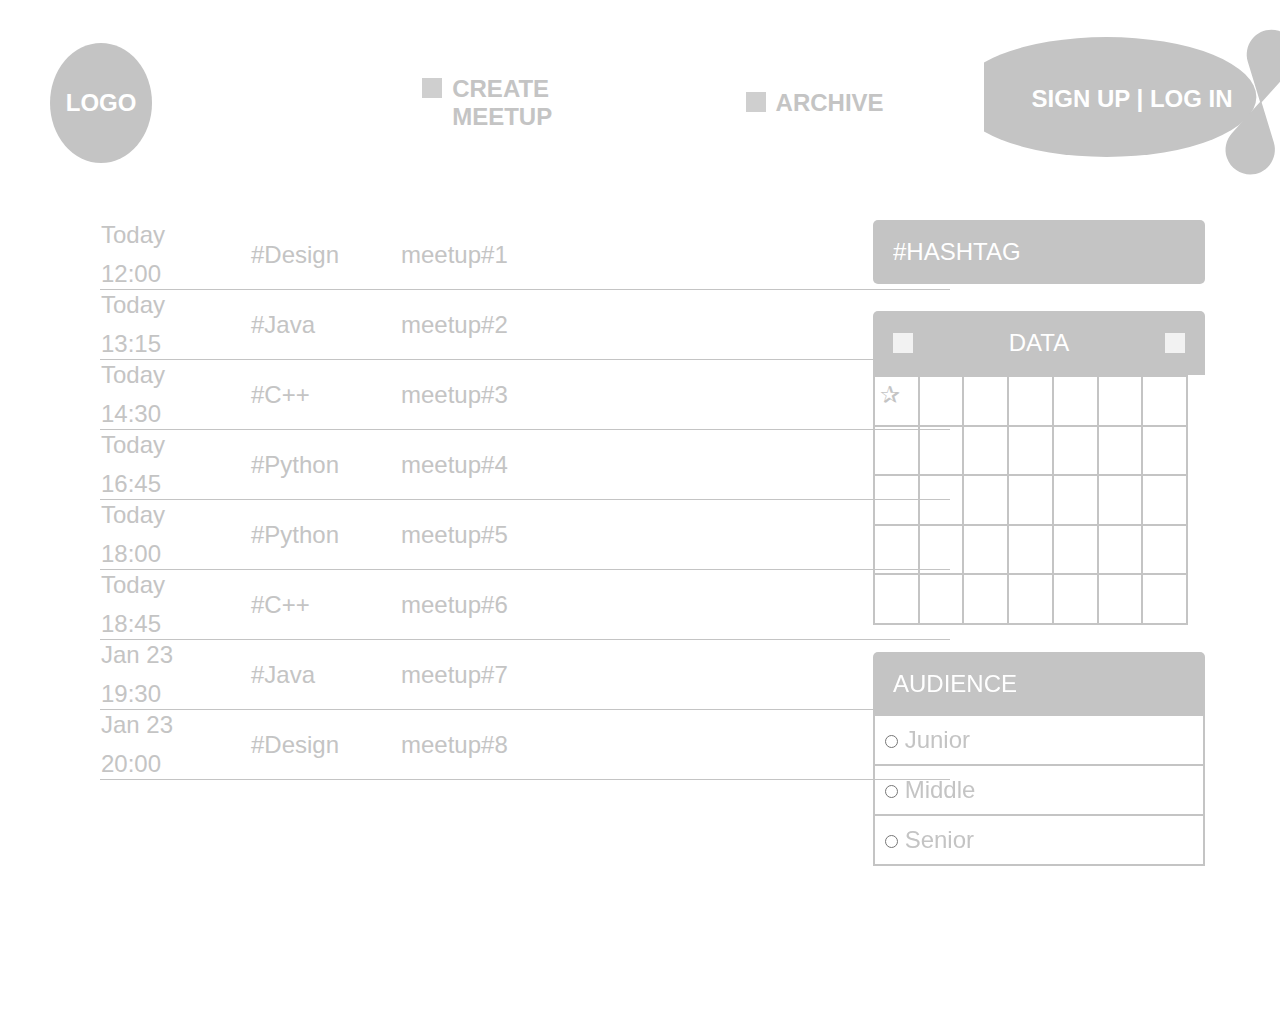
==== html/calendar_search_1.html @ e80e0516 "add page calendar search" ====
<!DOCTYPE html>
<html lang="en">

<head>
    <meta charset="UTF-8">
    <meta name="viewport" content="width=device-width, initial-scale=1.0">
    <meta http-equiv="X-UA-Compatible" content="ie=edge">
    <title>Prototypes</title>
    <link rel="stylesheet" type="text/css" href="../css/normalize.css">
    <link rel="stylesheet" type="text/css" href="../css/style.css">
    <link rel="stylesheet" type="text/css" href="../css/media.css">
</head>

<body>
    <main id="main" class="calendar-search">
        <div class="calendar-search-container">
            <nav class="header-calendar-search">
                <div class="logo bg-color">
                    <a href="../index.html">logo</a>
                </div>
                <div class="create-meetup">
                    <a href="#">CREATE MEETUP</a>
                </div>
                <div class="archive">
                    <a href="#">ARCHIVE</a>
                </div>
                <div class="welcome">
                    <div class="welcome-wrapper-visitor">
                        <a href="../html/sign_up.html">SIGN UP</a>
                        <span>|</span>
                        <a href="../html/log_in.html">LOG IN</a>
                    </div>
                </div>
            </nav>
            <div class="calendar-search-wrapper">
                <div class="calendar-search-wrapper-left">
                    <table class="table-meetup">
                        <tbody>
                            <!-- meetup#1 -->
                            <tr>
                                <td class="cell pb-10"><time datetime="Today">Today</time></td>
                                <td class="cell border" rowspan="2"><a href="#design">#Design</a></td>
                                <td class="cell border" rowspan="2"><a href="#meetup-1">meetup#1</a></td>
                                <td class="last border" rowspan="2"><span>✰</span></td>
                            </tr>
                            <tr class="border">
                                <td class="cell"><time datetime="12:00">12:00</time></td>
                            </tr>
                            <!-- meetup#2 -->
                            <tr>
                                <td class="cell pb-10"><time datetime="Today">Today</time></td>
                                <td class="cell border" rowspan="2"><a href="#java">#Java</a></td>
                                <td class="cell border" rowspan="2"><a href="#meetup-2">meetup#2</a></td>
                                <td class="last border" rowspan="2"><span></span></td>
                            </tr>
                            <tr>
                                <td class="cell border"><time datetime="13:15">13:15</time></td>
                            </tr>
                            <!-- meetup#3 -->
                            <tr>
                                <td class="cell pb-10"><time datetime="Today">Today</time></td>
                                <td class="cell border" rowspan="2"><a href="#c++">#C++</a></td>
                                <td class="cell border" rowspan="2"><a href="#meetup-3">meetup#3</a></td>
                                <td class="last border" rowspan="2"><span>✰</span></td>
                            </tr>
                            <tr>
                                <td class="cell border"><time datetime="14:30">14:30</time></td>
                            </tr>
                            <!-- meetup#4 -->
                            <tr>
                                <td class="cell pb-10"><time datetime="Today">Today</time></td>
                                <td class="cell border" rowspan="2"><a href="#python">#Python</a></td>
                                <td class="cell border" rowspan="2"><a href="#meetup-4">meetup#4</a></td>
                                <td class="last border" rowspan="2"><span></span></td>
                            </tr>
                            <tr>
                                <td class="cell border"><time datetime="16:45">16:45</time></td>
                            </tr>
                            <!-- meetup#5 -->
                            <tr>
                                <td class="cell pb-10"><time datetime="Today">Today</time></td>
                                <td class="cell border" rowspan="2"><a href="#python">#Python</a></td>
                                <td class="cell border" rowspan="2"><a href="#meetup-5">meetup#5</a></td>
                                <td class="last border" rowspan="2"><span></span></td>
                            </tr>
                            <tr>
                                <td class="cell border"><time datetime="18:00">18:00</time></td>
                            </tr>
                            <!-- meetup#6 -->
                            <tr>
                                <td class="cell pb-10"><time datetime="Today">Today</time></td>
                                <td class="cell border" rowspan="2"><a href="#c++">#C++</a></td>
                                <td class="cell border" rowspan="2"><a href="#meetup-6">meetup#6</a></td>
                                <td class="last border" rowspan="2"><span></span></td>
                            </tr>
                            <tr>
                                <td class="cell border"><time datetime="18:45">18:45</time></td>
                            </tr>
                            <!-- meetup#7 -->
                            <tr>
                                <td class="cell pb-10"><time datetime="2020-01-23">Jan 23</time></td>
                                <td class="cell border" rowspan="2"><a href="#java">#Java</a></td>
                                <td class="cell border" rowspan="2"><a href="#meetup-7">meetup#7</a></td>
                                <td class="last border" rowspan="2"><span></span></td>
                            </tr>
                            <tr>
                                <td class="cell border"><time datetime="19:30">19:30</time></td>
                            </tr>
                            <!-- meetup#8 -->
                            <tr>
                                <td class="cell pb-10"><time datetime="2020-01-23">Jan 23</time></td>
                                <td class="cell border" rowspan="2"><a href="#design">#Design</a></td>
                                <td class="cell border" rowspan="2"><a href="#meetup-8">meetup#8</a></td>
                                <td class="last border" rowspan="2"><span></span></td>
                            </tr>
                            <tr>
                                <td class="cell border"><time datetime="20:00">20:00</time></td>
                            </tr>
                        </tbody>
                    </table>
                </div>
                <div class="calendar-search-wrapper-right">
                    <div class="search-hashtag">
                        <form>
                            <label for="search"></label>
                            <input class="bg-color" type="search" id="search" name="search" placeholder="#HASHTAG">
                        </form>
                    </div>
                    <div class="data-toggle">
                        <span><time datetime="DATA"></time>DATA</span>
                    </div>
                    <div class="table-calendar-cell">
                        <table>
                            <tbody>
                                <tr>
                                <td></td>
                                <td></td>
                                <td></td>
                                <td></td>
                                <td></td>
                                <td></td>
                                <td></td>
                            </tr>
                            <tr>
                                <td></td>
                                <td></td>
                                <td></td>
                                <td></td>
                                <td></td>
                                <td></td>
                                <td></td>
                            </tr>
                            <tr>
                                <td></td>
                                <td></td>
                                <td></td>
                                <td></td>
                                <td></td>
                                <td></td>
                                <td></td>
                            </tr>
                            <tr>
                                <td></td>
                                <td></td>
                                <td></td>
                                <td></td>
                                <td></td>
                                <td></td>
                                <td></td>
                            </tr>
                            <tr>
                                <td></td>
                                <td></td>
                                <td></td>
                                <td></td>
                                <td></td>
                                <td></td>
                                <td></td>
                            </tr>
                            </tbody>
                        </table>
                    </div>
                    <div class="audience">
                        <span>AUDIENCE</span>
                        <label>
                            <input type="radio" name="radio" value="Junior"> Junior
                        </label>
                        <label>
                            <input type="radio" name="radio" value="Middle"> Middle
                        </label>
                        <label>
                            <input type="radio" name="radio" value="Senior"> Senior
                        </label>
                    </div>
                </div>
            </div>
    </main>
    <!-- jQuery CDN -->
    <script src="https://ajax.googleapis.com/ajax/libs/jquery/3.4.1/jquery.min.js"></script>
    <!-- main js -->
    <script src="js/main.js"></script>
    <!-- livereload -->
    <script>
    document.write('<script src="http://' + (location.host || 'localhost').split(':')[0] + ':35729/livereload.js?snipver=1"></' + 'script>')
    </script>
</body>

</html>
---- css/style.css ----
:root {
    --color-1: #f2f2f2;
    --color-2: #bfbfbf;
    --color-3: #808080;
    --color-4: #404040;
    --color-5: #CFCFCF;

    --bg-color: #C4C4C4;

    --primary: #000000;

    --secondary: #ffffffff;
}

html {
    box-sizing: border-box;
}

*,
*::after,
*::before {
    box-sizing: inherit;
}

/* width */
::-webkit-scrollbar {
  width: 10px;
  height: 10px;
}

/* Track */
::-webkit-scrollbar-track {
  box-shadow: inset 0 0 5px grey; 
  border-radius: 5px;
}
 
/* Handle */
::-webkit-scrollbar-thumb {
  background: var(--bg-color); 
  border-radius: 5px;
}

/* Handle on hover */
::-webkit-scrollbar-thumb:hover {
  background: var(--color-1); 
}


body {
    margin: 0;
    padding: 0;

    font-family: Roboto, sans-serif;
    font-style: normal;
    font-weight: bold;
    font-size: 24px;
    line-height: 28px;

    color: #fff;

    /*overflow-x: hidden; */
}

a {
    text-decoration: none;
    color: #fff;
}

a:hover {
    color: var(--color-5);
}

a:active {
    color: var(--color-5);
}

ul {
    list-style: none;
}

/*MAIN START */


div.container {
    display: flex;
    width: 1400px;
    margin: 0 auto;
}


nav.header {
    display: flex;
    justify-content: space-around;
    align-items: center;
    margin: 0 auto;
}

.bg-color {
    background: var(--bg-color);
}

div.logo {
    display: flex;
    width: 120px;
    height: 120px;
    border-radius: 50%;
    margin: 27px 0 0 54px;
}

div.logo a {
    display: flex;
    justify-content: center;
    align-items: center;
    margin: auto;
    text-transform: uppercase;
}

div.search {
    position: relative;
    margin-left: 67px;
    margin-top: 25px;
}

div.search::before {
    position: absolute;
    content: "";
    width: 20px;
    height: 20px;
    background: var(--color-5);
    left: 15px;
    top: 23px;
}

div.search input {
    min-width: 716px;
    min-height: 64px;
    border-radius: 5px;
    padding: 4px;
    padding-left: 45px;
    border: none;
}

div.search input::placeholder {
    color: #fff;
}

div.wrapper {
    margin-top: 132px;
    margin-bottom: 35px;
    display: flex;
    flex-direction: row;
    align-items: flex-end;
}

div.building-java,
div.building-kafka,
div.building-ui_ux_design,
div.building-python {
    bottom: 35px;
    width: 232px;
    height: 650px;
    border-radius: 10px;
    margin-left: 54px;
}

div.building-kafka,
div.building-ui_ux_design,
div.building-python {
    margin-left: 10px;
}

div.building-kafka {
    height: 765px;
}

div.building-ui_ux_design {
    height: 700px;
}

div.building-python {
    height: 620px;
}

div.title {
    display: flex;
    height: 64px;
    justify-content: center;
    align-items: center;
}

div.icon-container {
    display: flex;
    flex-wrap: wrap;
    justify-content: center;
}

div.building-java div.icon,
div.building-kafka div.icon,
div.building-ui_ux_design div.icon,
div.building-python div.icon {
    width: 50px;
    height: 51px;
    background: var(--bg-color);
    border: 2px solid #FFFFFF;
    margin: 9px 7px;
}

div.building-kafka div.icon {
    height: 65px;
}

div.building-ui_ux_design div.icon {
    height: 57px;
}

div.building-python div.icon {
    height: 47px;
}

div.building-java div.icon:hover,
div.building-kafka div.icon:hover,
div.building-ui_ux_design div.icon:hover,
div.building-python div.icon:hover {
    border-color: var(--color-5);
    cursor: pointer;
}

div.right-col {
    margin-left: 50px;
}

div.welcome {
    position: relative;
    display: flex;
    justify-content: center;
    align-items: center;
    width: 375px;
    height: 206px;
    background-image: url(../img/zeppelin.svg);
    background-repeat: no-repeat;
    background-position: center;
}

div.welcome-wrapper-visitor {
    position: absolute;
    left: 48px;
    bottom: 93px;
}

div.welcome-wrapper-user {
    position: absolute;
    left: 15px;
    bottom: 93px;
}

div.welcome a {
    text-transform: uppercase;
}

div.welcome ul.sign_up-log_in {
    position: absolute;
    display: flex;
    top: 40px;
    left: 10px;
}

div.welcome li.circle {
    width: 60px;
    height: 60px;
    border-radius: 50%;
    border: 2px solid #fff;
    background: transparent;
}

div.welcome li.avatar {
    margin: 0 10px;
    background: url(../img/cat.svg);
    background-repeat: no-repeat;
    background-position: center;
}

div.calendar {
    position: relative;
    width: 300px;
    height: 415px;
    border-radius: 5px;
    margin-top: 30px;

}

div.calendar span {
	width: 300px;
	height: 56px;
	position: absolute;
	display: flex;
	justify-content: center;
	align-items: center;
	text-align: center;
	padding: 0 16px;
}

div.calendar::before,
div.calendar::after {
    position: absolute;
    content: "";
    width: 4px;
    height: 100px;
    top: -100px;
    background: var(--bg-color);
}

div.calendar::before {

    left: 50px;
}

div.calendar::after {

    right: 50px;
}

div.calendar time {
    position: relative;
    display: flex;
    justify-content: center;
    padding-top: 16px;
}

div.calendar time::before {
    position: absolute;
    content: "";
    width: 20px;
    height: 20px;
    background: var(--color-5);
    left: 50px;
    top: 20px;
}

div.meetup-wrapper {
    display: flex;
    align-items: center;
    padding-top: 16px;
}

ul.time li,
ul.meetup li {
    font-weight: normal;
    padding-top: 16px;
}


.footer {
    display: flex;
    text-align: center;
    position: relative;
    width: 300px;
    height: 262px;
    border-radius: 5px;
    margin-top: 90px;
    padding-left: 20px;
}


.footer:before,
.footer:after {
    position: absolute;
    content: "";
    width: 4px;
    height: 90px;
    top: -90px;
    background: var(--bg-color);
}

.footer:before {
    left: 50px;
}

.footer:after {
    right: 50px;
}

.footer li {
    padding-top: 10px;
}

li.copyright {
    font-weight: normal;
    padding-top: 40px;
}

/*MAIN END*/

/*Sign Up | Log In START*/

div.main-container {}

div.calendar-link {
    margin-top: 25px;
    margin-left: 176px;
}

div.calendar-link a {
    position: relative;
    color: lightgrey;

}

div.calendar-link a:hover {
    color: var(--bg-color);
}

div.calendar-link a::before {
    position: absolute;
    content: "";
    width: 20px;
    height: 20px;
    background: var(--color-5);
    left: -30px;
    top: 4px;
}

form.welcome-with {
    display: flex;
    flex-direction: column;
    justify-content: center;
    align-items: center;
    color: lightgrey;
}

form.welcome-with h3 {
    font-weight: normal;
    margin-top: 20px;
}

form.welcome-with div.email input,
form.welcome-with div.password input {
    width: 600px;
    height: 64px;
    border: 2px solid var(--bg-color);
    border-radius: 2px;
    margin-top: 24px;
}

form.welcome-with div.email input::placeholder,
form.welcome-with div.password input::placeholder {
    text-align: center;
    color: var(--bg-color);
}

form.welcome-with button.btn {
    position: relative;
    min-width: 231px;
    min-height: 64px;
    border: none;
    background: none;
    color: var(--bg-color);
    font-weight: bold;
    margin-top: 24px;
    padding-right: 30px;
    cursor: pointer;
}

form.welcome-with button.btn:hover {
    color: var(--color-5);
}

form.welcome-with button.btn::after {
    position: absolute;
    content: "";
    width: 20px;
    height: 20px;
    background: var(--color-5);
    right: 70px;
    top: 22px;
}

form.welcome-with p.or {
    position: relative;
    min-width: 600px;
    min-height: 64px;
    text-align: center;
    font-weight: normal;
    color: var(--bg-color);
}

form.welcome-with p.or::before,
form.welcome-with p.or::after {
    position: absolute;
    content: "";
    width: 200px;
    height: 1px;
    background: var(--bg-color);
    top: 14px;
}

form.welcome-with p.or::before {
    left: 0;
}

form.welcome-with p.or::after {
    right: 0;
}

form.welcome-with div.welcome-with-wrapper {
    display: flex;
    justify-content: space-around;
    align-items: center;
    min-width: 600px;
    min-height: 64px;
}

form.welcome-with div.welcome-with-wrapper a {
    position: relative;
    color: var(--bg-color);
}

form.welcome-with div.welcome-with-wrapper a:hover {
    color: var(--color-5);
}

form.welcome-with div.welcome-with-wrapper a::before {
    position: absolute;
    content: "";
    width: 20px;
    height: 20px;
    background: var(--color-5);
    left: -30px;
    top: 3px;

}

form.welcome-with p.service {
    min-width: 600px;
    min-height: 64px;
    font-weight: normal;
    text-align: center;
}

form.welcome-with p.service a {
    color: var(--bg-color);
    text-decoration: underline;
}

form.welcome-with p.service a:hover {
    color: var(--color-5);
}

div.main-container {
    position: relative;
    height: 100vh;
}

div.main-container a.copyright {
    position: absolute;
    font-weight: normal;
    color: var(--bg-color);
    bottom: 10px;
    right: 10px;
}

div.checkbox-circle {
    text-align: center;
}


div.checkbox-circle p.wrapper span {
    font-weight: normal;
}

div.checkbox-circle p.wrapper span a {
    color: var(--bg-color);
    text-decoration: underline;
}

/*Sign Up | Log In END*/

/*Calendar | Search START*/

div.calendar-search-container {
    width: 1400px;
    margin: 0 auto;
}

nav.header-calendar-search {
	min-height: 150px;
	background: #fff;
    display: flex;
    justify-content: space-between;
    align-items: center;
    position: fixed;
    margin: 0 auto;	
    overflow: hidden;
    z-index: 5;	
}

nav.header-calendar-search div.welcome {
	margin-left: 100px;
}

nav.header-calendar-search div.logo {
	margin: 0;
    margin-left: 50px;
}

nav.header-calendar-search div.create-meetup a,
nav.header-calendar-search div.archive a {
    color: var(--bg-color);
}

nav.header-calendar-search div.create-meetup a:hover,
nav.header-calendar-search div.archive a:hover {
    color: var(--color-1);
}

div.create-meetup {
    margin-left: 300px;
}

div.archive {
    margin-left: 150px;
}

div.create-meetup,
div.archive {
    position: relative;
}

div.create-meetup::before,
div.archive::before {
    position: absolute;
    content: "";
    width: 20px;
    height: 20px;
    background: var(--color-5);
    left: -30px;
    top: 3px;
}

div.calendar-search-wrapper {
    display: flex;
}

div.calendar-search-wrapper-left {
	margin-top: 250px;
	min-height: 800px;
}

table.table-meetup {
    min-width: 850px;
    color: var(--bg-color);
    font-weight: normal;
    margin-left: 140px;
    border-collapse: collapse;
}

table.table-meetup tr td.cell {
    width: 150px;
}

table.table-meetup tr td.last {
    text-align: right;
    padding-right: 50px;
}

table.table-meetup td.pb-10 {
    padding-bottom: 10px;
}

table.table-meetup a {
    color: var(--bg-color);
}

table.table-meetup a:hover {
    color: var(--color-1);
}

table.table-meetup span {
    cursor: pointer;
}

table.table-meetup td.border,
table.table-meetup tr.border {
    border-bottom: 1px solid var(--bg-color);
}

div.calendar-search-wrapper-right {
	position: fixed;
	right: 300px;
    margin-top: 250px;
}

div.search-hashtag input {
    min-width: 315px;
    min-height: 64px;
    border: none;
    padding-left: 20px;
    border-radius: 5px;
}

div.search-hashtag input::placeholder {
    color: #fff;
}

div.data-toggle {
    position: relative;
    display: flex;
    justify-content: center;
    align-items: center;
    margin-top: 27px;
    min-width: 315px;
    min-height: 64px;
    border-top-left-radius: 5px;
    border-top-right-radius: 5px;
    background: var(--bg-color);
    font-weight: normal;
}

div.data-toggle::before,
div.data-toggle::after {
    position: absolute;
    content: "";
    width: 20px;
    height: 20px;
    background: var(--color-1);
    top: 22px;
    cursor: pointer;
}

div.data-toggle::before {
    left: 20px;
}

div.data-toggle::after {
    right: 20px;
}

div.table-calendar-cell table {
    min-width: 315px;
    min-height: 250px;
    border-collapse: collapse;
    border: 2px solid var(--bg-color);
}


div.table-calendar-cell td {
    border: 2px solid var(--bg-color);
}

div.audience {
    display: flex;
    flex-direction: column;
    min-width: 315px;
    min-height: 150px;
    color: var(--bg-color);
    font-weight: normal;
}

div.audience span {
    display: flex;
    align-items: center;
    margin-top: 27px;
    min-width: 315px;
    min-height: 64px;
    border-top-left-radius: 5px;
    border-top-right-radius: 5px;
    background: var(--bg-color);
    color: #fff;
    font-weight: normal;
    padding-left: 20px;
}

div.audience label {
    border: 2px solid var(--bg-color);
    padding: 10px;
    border-top: none;
}

/*Calendar | Search END*/
---- css/media.css ----
@media only screen and (max-width: 1920px) {}

@media only screen and (max-width: 1440px) {

    div.calendar-search-wrapper-right {
        right: 75px;
        margin-left: 50px;

    }

    div.create-meetup {
    	margin-left: 300px;
	}

	div.calendar-search-wrapper-left {
		margin-top: 220px;
		overflow-y: scroll;
	}

	table.table-meetup {
    	margin-left: 100px;
	}

	div.calendar-search-wrapper-right {
    	margin-top: 220px;
	}
}


@media only screen and (max-width: 1280px) {}


@media only screen and (max-width: 768px) {}


@media only screen and (max-width: 375px) {}


@media only screen and (max-width: 320px) {}
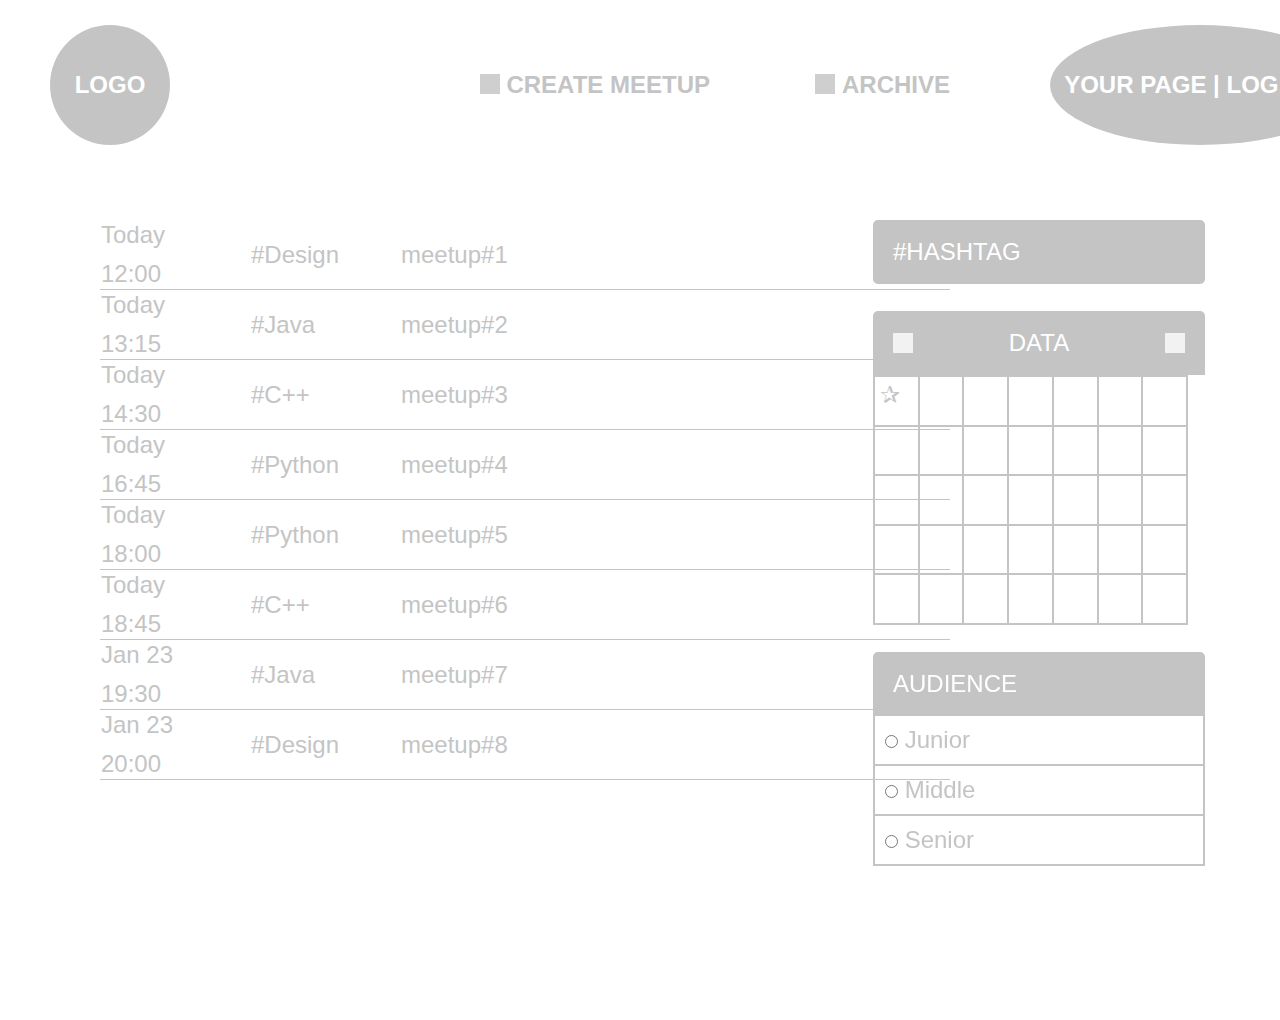
==== commit d6435d58: "update files" ====
--- a/html/calendar_search_1.html
+++ b/html/calendar_search_1.html
@@ -18,17 +18,19 @@
                 <div class="logo bg-color">
                     <a href="../index.html">logo</a>
                 </div>
-                <div class="create-meetup">
-                    <a href="#">CREATE MEETUP</a>
-                </div>
-                <div class="archive">
-                    <a href="#">ARCHIVE</a>
+                <div class="create-meetup_archive-wripper">
+                    <div class="create-meetup">
+                        <a href="#">CREATE MEETUP</a>
+                    </div>
+                    <div class="archive">
+                        <a href="#">ARCHIVE</a>
+                    </div>
                 </div>
                 <div class="welcome">
-                    <div class="welcome-wrapper-visitor">
-                        <a href="../html/sign_up.html">SIGN UP</a>
+                    <div class="welcome-wrapper">
+                        <a href="#">YOUR PAGE</a>
                         <span>|</span>
-                        <a href="../html/log_in.html">LOG IN</a>
+                        <a href="#">LOG OUT</a>
                     </div>
                 </div>
             </nav>
@@ -133,50 +135,50 @@
                         <table>
                             <tbody>
                                 <tr>
-                                <td></td>
-                                <td></td>
-                                <td></td>
-                                <td></td>
-                                <td></td>
-                                <td></td>
-                                <td></td>
-                            </tr>
-                            <tr>
-                                <td></td>
-                                <td></td>
-                                <td></td>
-                                <td></td>
-                                <td></td>
-                                <td></td>
-                                <td></td>
-                            </tr>
-                            <tr>
-                                <td></td>
-                                <td></td>
-                                <td></td>
-                                <td></td>
-                                <td></td>
-                                <td></td>
-                                <td></td>
-                            </tr>
-                            <tr>
-                                <td></td>
-                                <td></td>
-                                <td></td>
-                                <td></td>
-                                <td></td>
-                                <td></td>
-                                <td></td>
-                            </tr>
-                            <tr>
-                                <td></td>
-                                <td></td>
-                                <td></td>
-                                <td></td>
-                                <td></td>
-                                <td></td>
-                                <td></td>
-                            </tr>
+                                    <td></td>
+                                    <td></td>
+                                    <td></td>
+                                    <td></td>
+                                    <td></td>
+                                    <td></td>
+                                    <td></td>
+                                </tr>
+                                <tr>
+                                    <td></td>
+                                    <td></td>
+                                    <td></td>
+                                    <td></td>
+                                    <td></td>
+                                    <td></td>
+                                    <td></td>
+                                </tr>
+                                <tr>
+                                    <td></td>
+                                    <td></td>
+                                    <td></td>
+                                    <td></td>
+                                    <td></td>
+                                    <td></td>
+                                    <td></td>
+                                </tr>
+                                <tr>
+                                    <td></td>
+                                    <td></td>
+                                    <td></td>
+                                    <td></td>
+                                    <td></td>
+                                    <td></td>
+                                    <td></td>
+                                </tr>
+                                <tr>
+                                    <td></td>
+                                    <td></td>
+                                    <td></td>
+                                    <td></td>
+                                    <td></td>
+                                    <td></td>
+                                    <td></td>
+                                </tr>
                             </tbody>
                         </table>
                     </div>
--- a/css/style.css
+++ b/css/style.css
@@ -226,10 +226,11 @@
 }
 
 div.right-col {
+	margin-top: 24px;
     margin-left: 50px;
 }
 
-div.welcome {
+/*div.welcome {
     position: relative;
     display: flex;
     justify-content: center;
@@ -239,52 +240,88 @@
     background-image: url(../img/zeppelin.svg);
     background-repeat: no-repeat;
     background-position: center;
-}
-
-div.welcome-wrapper-visitor {
+}*/
+
+div.welcome {
+	position: relative;
+	display: flex;
+	justify-content: center;
+	align-items: center;
+	width: 300px;
+	height: 120px;
+	background: var(--bg-color);
+	border-radius: 50%;
+	/*margin: 40px 100px;*/
+}
+
+div.welcome::before {
+	position: absolute;
+	content: "";
+	background-image: url(../img/zpln_blade_top.svg);
+	background-repeat: no-repeat;
+	background-position: center;
+	width: 100px;
+	height: 100px;
+	top: -25px;
+	right: -65px;
+}
+
+div.welcome::after {
+	position: absolute;
+	content: "";
+	background-image: url(../img/zpln_blade_bottom.svg);
+	background-repeat: no-repeat;
+	background-position: center;
+	width: 100px;
+	height: 100px;
+	bottom: -40px;
+	right: -47px;
+}
+
+/*div.welcome-wrapper-visitor {
     position: absolute;
     left: 48px;
     bottom: 93px;
-}
-
-div.welcome-wrapper-user {
+}*/
+
+/*div.welcome-wrapper-user {
     position: absolute;
     left: 15px;
     bottom: 93px;
-}
+}*/
 
 div.welcome a {
     text-transform: uppercase;
 }
 
-div.welcome ul.sign_up-log_in {
+/*div.welcome ul.sign_up-log_in {
     position: absolute;
     display: flex;
     top: 40px;
     left: 10px;
-}
-
-div.welcome li.circle {
+}*/
+
+/*div.welcome li.circle {
     width: 60px;
     height: 60px;
     border-radius: 50%;
     border: 2px solid #fff;
     background: transparent;
-}
-
-div.welcome li.avatar {
+}*/
+
+/*div.welcome li.avatar {
     margin: 0 10px;
     background: url(../img/cat.svg);
     background-repeat: no-repeat;
     background-position: center;
-}
+}*/
 
 div.calendar {
     position: relative;
     width: 300px;
     height: 415px;
     border-radius: 5px;
-    margin-top: 30px;
+    margin-top: 80px;
 
 }
 
@@ -582,10 +619,10 @@
 }
 
 nav.header-calendar-search {
-	min-height: 150px;
+	min-height: 170px;
+	min-width: 1400px;
 	background: #fff;
     display: flex;
-    justify-content: space-between;
     align-items: center;
     position: fixed;
     margin: 0 auto;	
@@ -612,13 +649,21 @@
     color: var(--color-1);
 }
 
-div.create-meetup {
-    margin-left: 300px;
-}
-
+div.create-meetup_archive-wripper {
+	display: flex;
+	justify-content: flex-end;
+	min-width: 480px;
+	margin-left: 300px;
+	align-items: center;
+}
+
+
+div.create-meetup,
 div.archive {
-    margin-left: 150px;
-}
+    min-width: 240px;
+    text-align: right;
+}
+
 
 div.create-meetup,
 div.archive {
@@ -632,8 +677,15 @@
     width: 20px;
     height: 20px;
     background: var(--color-5);
-    left: -30px;
     top: 3px;
+}
+
+div.create-meetup::before {
+	left: 10px;
+}
+
+div.archive::before {
+	left: 105px;
 }
 
 div.calendar-search-wrapper {
--- a/css/media.css
+++ b/css/media.css
@@ -12,9 +12,12 @@
     	margin-left: 300px;
 	}
 
+	div.create-meetup_archive-wripper {
+		margin-left: 0;
+	}
+
 	div.calendar-search-wrapper-left {
 		margin-top: 220px;
-		overflow-y: scroll;
 	}
 
 	table.table-meetup {
@@ -24,6 +27,8 @@
 	div.calendar-search-wrapper-right {
     	margin-top: 220px;
 	}
+
+
 }
 
 
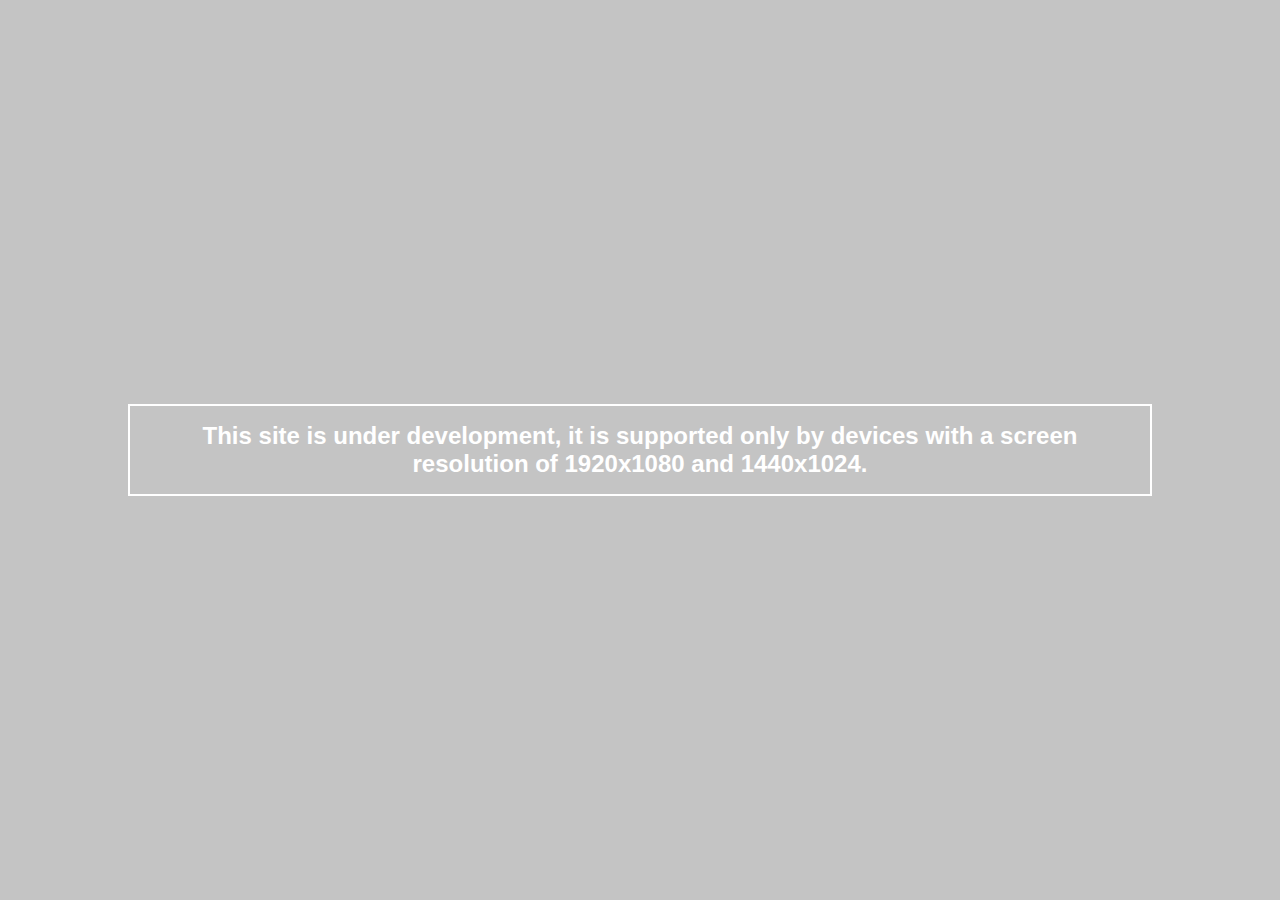
==== commit d1020a12: "Added a warning!" ====
--- a/html/calendar_search_1.html
+++ b/html/calendar_search_1.html
@@ -12,6 +12,9 @@
 </head>
 
 <body>
+    <section class="adaptive">
+        <p>This site is under development, it is supported only by devices with a screen resolution of 1920x1080 and 1440x1024.</p>
+    </section>
     <main id="main" class="calendar-search">
         <div class="calendar-search-container">
             <nav class="header-calendar-search">
--- a/css/style.css
+++ b/css/style.css
@@ -7,9 +7,9 @@
 
     --bg-color: #C4C4C4;
 
-    --primary: #000000;
-
-    --secondary: #ffffffff;
+    --primary: #000;
+
+    --secondary: #fff;
 }
 
 html {
@@ -58,7 +58,6 @@
 
     color: #fff;
 
-    /*overflow-x: hidden; */
 }
 
 a {
@@ -78,6 +77,14 @@
     list-style: none;
 }
 
+.bg-color {
+    background: var(--bg-color);
+}
+
+.color-bg {
+	color: var(--bg-color);
+}
+
 /*MAIN START */
 
 
@@ -93,10 +100,6 @@
     justify-content: space-around;
     align-items: center;
     margin: 0 auto;
-}
-
-.bg-color {
-    background: var(--bg-color);
 }
 
 div.logo {
@@ -230,18 +233,6 @@
     margin-left: 50px;
 }
 
-/*div.welcome {
-    position: relative;
-    display: flex;
-    justify-content: center;
-    align-items: center;
-    width: 375px;
-    height: 206px;
-    background-image: url(../img/zeppelin.svg);
-    background-repeat: no-repeat;
-    background-position: center;
-}*/
-
 div.welcome {
 	position: relative;
 	display: flex;
@@ -251,7 +242,6 @@
 	height: 120px;
 	background: var(--bg-color);
 	border-radius: 50%;
-	/*margin: 40px 100px;*/
 }
 
 div.welcome::before {
@@ -278,43 +268,9 @@
 	right: -47px;
 }
 
-/*div.welcome-wrapper-visitor {
-    position: absolute;
-    left: 48px;
-    bottom: 93px;
-}*/
-
-/*div.welcome-wrapper-user {
-    position: absolute;
-    left: 15px;
-    bottom: 93px;
-}*/
-
 div.welcome a {
     text-transform: uppercase;
 }
-
-/*div.welcome ul.sign_up-log_in {
-    position: absolute;
-    display: flex;
-    top: 40px;
-    left: 10px;
-}*/
-
-/*div.welcome li.circle {
-    width: 60px;
-    height: 60px;
-    border-radius: 50%;
-    border: 2px solid #fff;
-    background: transparent;
-}*/
-
-/*div.welcome li.avatar {
-    margin: 0 10px;
-    background: url(../img/cat.svg);
-    background-repeat: no-repeat;
-    background-position: center;
-}*/
 
 div.calendar {
     position: relative;
@@ -425,9 +381,9 @@
     padding-top: 40px;
 }
 
-/*MAIN END*/
-
-/*Sign Up | Log In START*/
+/* ----- MAIN END ----- */
+
+/* ----- Sign Up | Log In START ----- */
 
 div.main-container {}
 
@@ -609,9 +565,9 @@
     text-decoration: underline;
 }
 
-/*Sign Up | Log In END*/
-
-/*Calendar | Search START*/
+/* ----- Sign Up | Log In END -----*/
+
+/* ----- Calendar | Search START -----*/
 
 div.calendar-search-container {
     width: 1400px;
@@ -827,4 +783,39 @@
     border-top: none;
 }
 
-/*Calendar | Search END*/+/*-----Calendar | Search END-----*/
+
+/*-----User Page Start-----*/
+
+
+div.expexted,
+div.finished {
+	margin: 20px 0 20px 140px;
+}
+
+div.height-overflow-hidden {
+	height: 400px;
+	overflow: scroll;
+}
+
+table.table-meetup.scroll {
+	display: block;
+	margin-bottom: 20px;
+	min-width: 850px;
+	height: 210px;
+  	overflow-y: scroll;	
+}
+
+div.calendar-search-wrapper-left > table:nth-child(2) > tbody > tr:nth-child(1) > td.last.border,
+div.calendar-search-wrapper-left > table:nth-child(5) > tbody > tr:nth-child(1) > td.last.border {
+	min-width: 350px;
+}
+
+a.expexted,
+a.finished {
+	margin-left: 140px;
+	font-size: 20px;
+	font-weight: 500;
+}
+
+/*-----User Page End-----*/--- a/css/media.css
+++ b/css/media.css
@@ -1,6 +1,17 @@
-@media only screen and (max-width: 1920px) {}
+@media only screen and (max-width: 1920px) {
+	section.adaptive {
+		display: none;
+	}
+}
 
 @media only screen and (max-width: 1440px) {
+	section.adaptive {
+		display: none;
+	}
+
+	nav.header-calendar-search div.welcome {
+    	margin-left: 80px;
+	}
 
     div.calendar-search-wrapper-right {
         right: 75px;
@@ -28,11 +39,36 @@
     	margin-top: 220px;
 	}
 
-
+	div.expexted,
+	a.expexted,
+	a.finished {
+	margin-left: 100px;
+	margin-bottom: 20px;
+	}
 }
 
 
-@media only screen and (max-width: 1280px) {}
+@media only screen and (max-width: 1280px) {
+	section.adaptive {
+		display: flex;
+		justify-content: center;
+		align-items: center;
+		height: 100vh;
+		text-align: center; 
+		background: var(--bg-color);
+		color: #fff;
+	}
+
+	section.adaptive p {
+		width: 80%;
+		border: 2px solid #fff;
+		padding: 1rem;
+	}
+
+	main {
+		display: none;
+	}
+}
 
 
 @media only screen and (max-width: 768px) {}
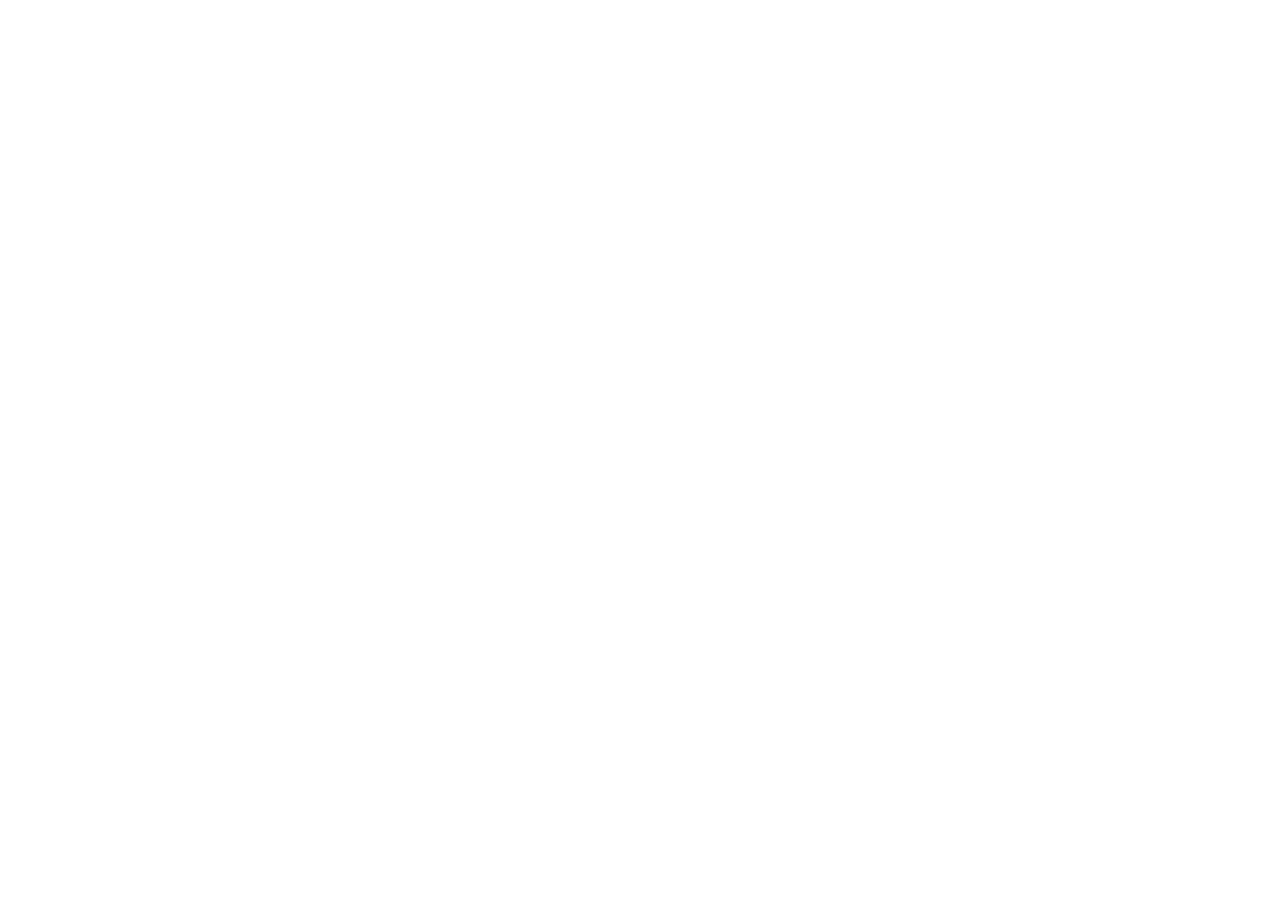
==== commit d0aa323c: "add calendar-user" ====
--- a/html/calendar_search_1.html
+++ b/html/calendar_search_1.html
@@ -11,7 +11,7 @@
     <link rel="stylesheet" type="text/css" href="../css/media.css">
 </head>
 
-<body>
+<body onload="renderDate()">
     <section class="adaptive">
         <p>This site is under development, it is supported only by devices with a screen resolution of 1920x1080 and 1440x1024.</p>
     </section>
@@ -131,7 +131,7 @@
                             <input class="bg-color" type="search" id="search" name="search" placeholder="#HASHTAG">
                         </form>
                     </div>
-                    <div class="data-toggle">
+                    <!-- <div class="data-toggle">
                         <span><time datetime="DATA"></time>DATA</span>
                     </div>
                     <div class="table-calendar-cell">
@@ -184,17 +184,44 @@
                                 </tr>
                             </tbody>
                         </table>
-                    </div>
+                    </div> -->
+                    
+                        <div class="calendar-user">
+                            <div class="month">
+                                <div class="prev" onclick="moveDate('prev')">
+                                    <span>&#10094;</span>
+                                </div>
+                                <div>
+                                    <h2 id="month"></h2>
+                                    <p id="date_str"></p>
+                                </div>
+                                <div class="next" onclick="moveDate('next')">
+                                    <span>&#10095;</span>
+                                </div>
+                            </div>
+                            <div class="weekdays">
+                                <div>Sun</div>
+                                <div>Mon</div>
+                                <div>Tue</div>
+                                <div>Wed</div>
+                                <div>Thu</div>
+                                <div>Fri</div>
+                                <div>Sat</div>
+                            </div>
+                            <div class="days">
+                            </div>
+                        </div>
+                
                     <div class="audience">
                         <span>AUDIENCE</span>
                         <label>
-                            <input type="radio" name="radio" value="Junior"> Junior
+                            <input type="checkbox" name="checkbox" value="Junior"> Junior
                         </label>
                         <label>
-                            <input type="radio" name="radio" value="Middle"> Middle
+                            <input type="checkbox" name="checkbox" value="Middle"> Middle
                         </label>
                         <label>
-                            <input type="radio" name="radio" value="Senior"> Senior
+                            <input type="checkbox" name="checkbox" value="Senior"> Senior
                         </label>
                     </div>
                 </div>
@@ -203,7 +230,7 @@
     <!-- jQuery CDN -->
     <script src="https://ajax.googleapis.com/ajax/libs/jquery/3.4.1/jquery.min.js"></script>
     <!-- main js -->
-    <script src="js/main.js"></script>
+    <script src="../js/main.js"></script>
     <!-- livereload -->
     <script>
     document.write('<script src="http://' + (location.host || 'localhost').split(':')[0] + ':35729/livereload.js?snipver=1"></' + 'script>')
--- a/css/style.css
+++ b/css/style.css
@@ -5,7 +5,8 @@
     --color-4: #404040;
     --color-5: #CFCFCF;
 
-    --bg-color: #C4C4C4;
+    --bg-dark: #C4C4C4;
+    --bg-light: #e4e4e4;
 
     --primary: #000;
 
@@ -24,25 +25,25 @@
 
 /* width */
 ::-webkit-scrollbar {
-  width: 10px;
-  height: 10px;
+    width: 10px;
+    height: 10px;
 }
 
 /* Track */
 ::-webkit-scrollbar-track {
-  box-shadow: inset 0 0 5px grey; 
-  border-radius: 5px;
-}
- 
+    box-shadow: inset 0 0 5px grey;
+    border-radius: 5px;
+}
+
 /* Handle */
 ::-webkit-scrollbar-thumb {
-  background: var(--bg-color); 
-  border-radius: 5px;
+    background: var(--bg-dark);
+    border-radius: 5px;
 }
 
 /* Handle on hover */
 ::-webkit-scrollbar-thumb:hover {
-  background: var(--color-1); 
+    background: var(--color-1);
 }
 
 
@@ -78,11 +79,11 @@
 }
 
 .bg-color {
-    background: var(--bg-color);
+    background: var(--bg-dark);
 }
 
 .color-bg {
-	color: var(--bg-color);
+    color: var(--bg-dark);
 }
 
 /*MAIN START */
@@ -203,7 +204,7 @@
 div.building-python div.icon {
     width: 50px;
     height: 51px;
-    background: var(--bg-color);
+    background: var(--bg-dark);
     border: 2px solid #FFFFFF;
     margin: 9px 7px;
 }
@@ -229,43 +230,43 @@
 }
 
 div.right-col {
-	margin-top: 24px;
+    margin-top: 24px;
     margin-left: 50px;
 }
 
 div.welcome {
-	position: relative;
-	display: flex;
-	justify-content: center;
-	align-items: center;
-	width: 300px;
-	height: 120px;
-	background: var(--bg-color);
-	border-radius: 50%;
+    position: relative;
+    display: flex;
+    justify-content: center;
+    align-items: center;
+    width: 300px;
+    height: 120px;
+    background: var(--bg-dark);
+    border-radius: 50%;
 }
 
 div.welcome::before {
-	position: absolute;
-	content: "";
-	background-image: url(../img/zpln_blade_top.svg);
-	background-repeat: no-repeat;
-	background-position: center;
-	width: 100px;
-	height: 100px;
-	top: -25px;
-	right: -65px;
+    position: absolute;
+    content: "";
+    background-image: url(../img/zpln_blade_top.svg);
+    background-repeat: no-repeat;
+    background-position: center;
+    width: 100px;
+    height: 100px;
+    top: -25px;
+    right: -65px;
 }
 
 div.welcome::after {
-	position: absolute;
-	content: "";
-	background-image: url(../img/zpln_blade_bottom.svg);
-	background-repeat: no-repeat;
-	background-position: center;
-	width: 100px;
-	height: 100px;
-	bottom: -40px;
-	right: -47px;
+    position: absolute;
+    content: "";
+    background-image: url(../img/zpln_blade_bottom.svg);
+    background-repeat: no-repeat;
+    background-position: center;
+    width: 100px;
+    height: 100px;
+    bottom: -40px;
+    right: -47px;
 }
 
 div.welcome a {
@@ -282,14 +283,14 @@
 }
 
 div.calendar span {
-	width: 300px;
-	height: 56px;
-	position: absolute;
-	display: flex;
-	justify-content: center;
-	align-items: center;
-	text-align: center;
-	padding: 0 16px;
+    width: 300px;
+    height: 56px;
+    position: absolute;
+    display: flex;
+    justify-content: center;
+    align-items: center;
+    text-align: center;
+    padding: 0 16px;
 }
 
 div.calendar::before,
@@ -299,7 +300,7 @@
     width: 4px;
     height: 100px;
     top: -100px;
-    background: var(--bg-color);
+    background: var(--bg-dark);
 }
 
 div.calendar::before {
@@ -361,7 +362,7 @@
     width: 4px;
     height: 90px;
     top: -90px;
-    background: var(--bg-color);
+    background: var(--bg-dark);
 }
 
 .footer:before {
@@ -399,7 +400,7 @@
 }
 
 div.calendar-link a:hover {
-    color: var(--bg-color);
+    color: var(--bg-dark);
 }
 
 div.calendar-link a::before {
@@ -429,7 +430,7 @@
 form.welcome-with div.password input {
     width: 600px;
     height: 64px;
-    border: 2px solid var(--bg-color);
+    border: 2px solid var(--bg-dark);
     border-radius: 2px;
     margin-top: 24px;
 }
@@ -437,34 +438,31 @@
 form.welcome-with div.email input::placeholder,
 form.welcome-with div.password input::placeholder {
     text-align: center;
-    color: var(--bg-color);
-}
-
-form.welcome-with button.btn {
-    position: relative;
-    min-width: 231px;
-    min-height: 64px;
+    color: var(--bg-dark);
+}
+
+form.welcome-with a.btn {
+    position: relative;
     border: none;
     background: none;
-    color: var(--bg-color);
+    color: var(--bg-dark);
     font-weight: bold;
     margin-top: 24px;
-    padding-right: 30px;
     cursor: pointer;
 }
 
-form.welcome-with button.btn:hover {
+form.welcome-with a.btn:hover {
     color: var(--color-5);
 }
 
-form.welcome-with button.btn::after {
+form.welcome-with a.btn::after {
     position: absolute;
     content: "";
     width: 20px;
     height: 20px;
     background: var(--color-5);
-    right: 70px;
-    top: 22px;
+    right: -30px;
+    top: 4px;
 }
 
 form.welcome-with p.or {
@@ -473,7 +471,7 @@
     min-height: 64px;
     text-align: center;
     font-weight: normal;
-    color: var(--bg-color);
+    color: var(--bg-dark);
 }
 
 form.welcome-with p.or::before,
@@ -482,7 +480,7 @@
     content: "";
     width: 200px;
     height: 1px;
-    background: var(--bg-color);
+    background: var(--bg-dark);
     top: 14px;
 }
 
@@ -504,7 +502,7 @@
 
 form.welcome-with div.welcome-with-wrapper a {
     position: relative;
-    color: var(--bg-color);
+    color: var(--bg-dark);
 }
 
 form.welcome-with div.welcome-with-wrapper a:hover {
@@ -530,7 +528,7 @@
 }
 
 form.welcome-with p.service a {
-    color: var(--bg-color);
+    color: var(--bg-dark);
     text-decoration: underline;
 }
 
@@ -546,22 +544,28 @@
 div.main-container a.copyright {
     position: absolute;
     font-weight: normal;
-    color: var(--bg-color);
+    color: var(--bg-dark);
     bottom: 10px;
     right: 10px;
 }
 
-div.checkbox-circle {
+div.checkbox {
     text-align: center;
 }
 
-
-div.checkbox-circle p.wrapper span {
-    font-weight: normal;
-}
-
-div.checkbox-circle p.wrapper span a {
-    color: var(--bg-color);
+#main>div>form>div.checkbox>p:nth-child(1)>label>input[type=checkbox],
+#main>div>form>div.checkbox>p:nth-child(2)>label>input[type=checkbox] {
+    width: 20px;
+    height: 20px;
+}
+
+
+div.checkbox p.wrapper span {
+    font-weight: normal;
+}
+
+div.checkbox p.wrapper span a {
+    color: var(--bg-dark);
     text-decoration: underline;
 }
 
@@ -575,29 +579,29 @@
 }
 
 nav.header-calendar-search {
-	min-height: 170px;
-	min-width: 1400px;
-	background: #fff;
+    min-height: 170px;
+    min-width: 1400px;
+    background: #fff;
     display: flex;
     align-items: center;
     position: fixed;
-    margin: 0 auto;	
+    margin: 0 auto;
     overflow: hidden;
-    z-index: 5;	
+    z-index: 5;
 }
 
 nav.header-calendar-search div.welcome {
-	margin-left: 100px;
+    margin-left: 100px;
 }
 
 nav.header-calendar-search div.logo {
-	margin: 0;
+    margin: 0;
     margin-left: 50px;
 }
 
 nav.header-calendar-search div.create-meetup a,
 nav.header-calendar-search div.archive a {
-    color: var(--bg-color);
+    color: var(--bg-dark);
 }
 
 nav.header-calendar-search div.create-meetup a:hover,
@@ -606,11 +610,11 @@
 }
 
 div.create-meetup_archive-wripper {
-	display: flex;
-	justify-content: flex-end;
-	min-width: 480px;
-	margin-left: 300px;
-	align-items: center;
+    display: flex;
+    justify-content: flex-end;
+    min-width: 480px;
+    margin-left: 300px;
+    align-items: center;
 }
 
 
@@ -637,11 +641,11 @@
 }
 
 div.create-meetup::before {
-	left: 10px;
+    left: 10px;
 }
 
 div.archive::before {
-	left: 105px;
+    left: 105px;
 }
 
 div.calendar-search-wrapper {
@@ -649,13 +653,13 @@
 }
 
 div.calendar-search-wrapper-left {
-	margin-top: 250px;
-	min-height: 800px;
+    margin-top: 250px;
+    min-height: 800px;
 }
 
 table.table-meetup {
     min-width: 850px;
-    color: var(--bg-color);
+    color: var(--bg-dark);
     font-weight: normal;
     margin-left: 140px;
     border-collapse: collapse;
@@ -675,7 +679,7 @@
 }
 
 table.table-meetup a {
-    color: var(--bg-color);
+    color: var(--bg-dark);
 }
 
 table.table-meetup a:hover {
@@ -688,13 +692,13 @@
 
 table.table-meetup td.border,
 table.table-meetup tr.border {
-    border-bottom: 1px solid var(--bg-color);
+    border-bottom: 1px solid var(--bg-dark);
 }
 
 div.calendar-search-wrapper-right {
-	position: fixed;
-	right: 300px;
-    margin-top: 250px;
+    position: fixed;
+    right: 300px;
+    margin-top: 200px;
 }
 
 div.search-hashtag input {
@@ -709,7 +713,7 @@
     color: #fff;
 }
 
-div.data-toggle {
+/*div.data-toggle {
     position: relative;
     display: flex;
     justify-content: center;
@@ -752,14 +756,113 @@
 
 div.table-calendar-cell td {
     border: 2px solid var(--bg-color);
-}
+}*/
+
+/*-----Calendar Start-----*/
+div.calendar-user {
+    margin-top: 30px;
+    width: 315px;
+    border-radius: 5px;
+}
+
+div.calendar-user > div.month {
+    display: flex;
+    justify-content: space-between;
+    align-items: center;
+    min-width: 315px;
+    padding: 0 10px;
+    text-align: center;
+    background-color: var(--bg-dark);
+    color: #fff;
+}
+
+h2#month {
+    font-size: 20px;
+}
+
+p#date_str {
+    font-size: 16px;
+}
+
+div.calendar-user > div.weekdays {
+    background-color: var(--bg-light);
+    color: #000;
+    font-size: 16px;
+    padding: 10px 0;
+    display: flex;
+    border-left: 9px solid var(--bg-dark);
+    border-right: 9px solid var(--bg-dark); 
+}
+
+div.calendar-user > div.days {
+    min-width: 297px;
+    min-height: 202px;
+    font-weight: 300;
+    display: flex;
+    flex-wrap: wrap;
+    background: var(--bg-light);
+    border: 9px solid var(--bg-dark);
+    border-top: none;
+}
+
+
+.weekdays div,
+.days div {
+    text-align: center;
+    width: 14.28%;
+}
+
+.days div {
+    transition: all 0.4s;
+}
+
+.prev_date {
+    color: var(--color-5);
+}
+
+.today {
+    background-color: blue;
+    color: #fff;
+    border: 4px solid #fff;
+}
+
+.days div:hover {
+    cursor: pointer;
+    background-color: var(--bg-dark);
+}
+
+.prev,
+.next {
+    display: flex;
+    justify-content: center;
+    align-items: center;
+    width: 50px;
+    height: 50px;
+    border-radius: 50%;
+    font-size: 23px;
+    /*background-color: rgba(0, 0, 0, 0.1);*/
+    transition: all 0.4s;
+}
+
+.prev:hover,
+.next:hover {
+    cursor: pointer;
+    background-color: rgba(0, 0, 0, 0.2);
+}
+
+#month {
+    font-size: 30px;
+    font-weight: 500;
+}
+
+/*-----Calendar End-----*/
 
 div.audience {
     display: flex;
     flex-direction: column;
     min-width: 315px;
     min-height: 150px;
-    color: var(--bg-color);
+    color: var(--bg-dark);
     font-weight: normal;
 }
 
@@ -771,18 +874,25 @@
     min-height: 64px;
     border-top-left-radius: 5px;
     border-top-right-radius: 5px;
-    background: var(--bg-color);
+    background: var(--bg-dark);
     color: #fff;
     font-weight: normal;
     padding-left: 20px;
 }
 
 div.audience label {
-    border: 2px solid var(--bg-color);
+    border: 2px solid var(--bg-dark);
     padding: 10px;
     border-top: none;
 }
 
+#main>div>div>div.calendar-search-wrapper-right>div.audience>label:nth-child(2)>input[type=checkbox],
+#main>div>div>div.calendar-search-wrapper-right>div.audience>label:nth-child(3)>input[type=checkbox],
+#main>div>div>div.calendar-search-wrapper-right>div.audience>label:nth-child(4)>input[type=checkbox] {
+    width: 20px;
+    height: 20px;
+}
+
 /*-----Calendar | Search END-----*/
 
 /*-----User Page Start-----*/
@@ -790,32 +900,81 @@
 
 div.expexted,
 div.finished {
-	margin: 20px 0 20px 140px;
+    margin: 20px 0 20px 140px;
 }
 
 div.height-overflow-hidden {
-	height: 400px;
-	overflow: scroll;
+    height: 400px;
+    overflow: scroll;
 }
 
 table.table-meetup.scroll {
-	display: block;
-	margin-bottom: 20px;
-	min-width: 850px;
-	height: 210px;
-  	overflow-y: scroll;	
-}
-
-div.calendar-search-wrapper-left > table:nth-child(2) > tbody > tr:nth-child(1) > td.last.border,
-div.calendar-search-wrapper-left > table:nth-child(5) > tbody > tr:nth-child(1) > td.last.border {
-	min-width: 350px;
+    display: block;
+    margin-bottom: 20px;
+    min-width: 850px;
+    height: 210px;
+    overflow-y: scroll;
+}
+
+div.calendar-search-wrapper-left>table:nth-child(2)>tbody>tr:nth-child(1)>td.last.border,
+div.calendar-search-wrapper-left>table:nth-child(5)>tbody>tr:nth-child(1)>td.last.border {
+    min-width: 350px;
 }
 
 a.expexted,
 a.finished {
-	margin-left: 140px;
-	font-size: 20px;
-	font-weight: 500;
+    margin-left: 140px;
+    font-size: 20px;
+    font-weight: 500;
+}
+
+div.about-me-wrapper {
+    min-width: 240px;
+    min-height: 400px;
+    color: var(--bg-dark);
+    margin-top: 10px;
+}
+
+div.about-me-wrapper span {
+    position: relative;
+}
+
+div.about-me-wrapper span a {
+    color: var(--bg-dark);
+}
+
+div.about-me-wrapper span a:hover {
+    color: var(--color-1);
+}
+
+div.about-me-wrapper span::before {
+    position: absolute;
+    content: "";
+    width: 20px;
+    height: 20px;
+    background: var(--bg-dark);
+    left: -30px;
+    top: 4px;
+}
+
+div.inline-block {
+    display: flex;
+}
+
+div.about-me-wrapper dt {
+    font-size: 20px;
+    padding: 10px 0;
+}
+
+div.about-me-wrapper dd {
+    font-size: 20px;
+    font-weight: normal;
+    margin: 0;
+    padding: 0;
+}
+
+div.about-me-wrapper dd.p-1 {
+    padding: 10px;
 }
 
 /*-----User Page End-----*/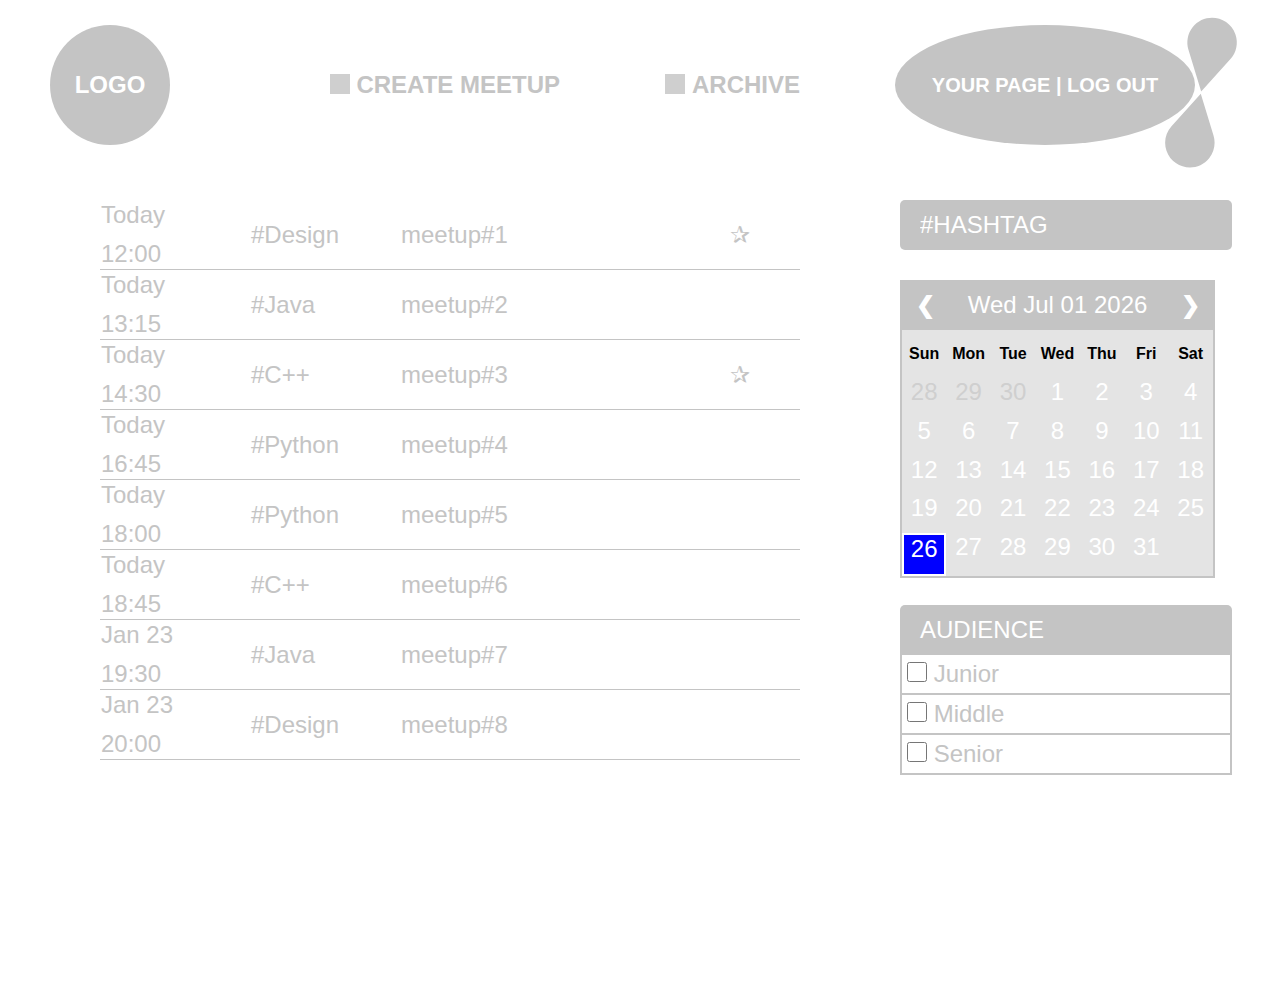
==== commit 5825fad2: "update files" ====
--- a/html/calendar_search_1.html
+++ b/html/calendar_search_1.html
@@ -131,87 +131,33 @@
                             <input class="bg-color" type="search" id="search" name="search" placeholder="#HASHTAG">
                         </form>
                     </div>
-                    <!-- <div class="data-toggle">
-                        <span><time datetime="DATA"></time>DATA</span>
-                    </div>
-                    <div class="table-calendar-cell">
-                        <table>
-                            <tbody>
-                                <tr>
-                                    <td></td>
-                                    <td></td>
-                                    <td></td>
-                                    <td></td>
-                                    <td></td>
-                                    <td></td>
-                                    <td></td>
-                                </tr>
-                                <tr>
-                                    <td></td>
-                                    <td></td>
-                                    <td></td>
-                                    <td></td>
-                                    <td></td>
-                                    <td></td>
-                                    <td></td>
-                                </tr>
-                                <tr>
-                                    <td></td>
-                                    <td></td>
-                                    <td></td>
-                                    <td></td>
-                                    <td></td>
-                                    <td></td>
-                                    <td></td>
-                                </tr>
-                                <tr>
-                                    <td></td>
-                                    <td></td>
-                                    <td></td>
-                                    <td></td>
-                                    <td></td>
-                                    <td></td>
-                                    <td></td>
-                                </tr>
-                                <tr>
-                                    <td></td>
-                                    <td></td>
-                                    <td></td>
-                                    <td></td>
-                                    <td></td>
-                                    <td></td>
-                                    <td></td>
-                                </tr>
-                            </tbody>
-                        </table>
-                    </div> -->
-                    
-                        <div class="calendar-user">
-                            <div class="month">
-                                <div class="prev" onclick="moveDate('prev')">
-                                    <span>&#10094;</span>
-                                </div>
-                                <div>
-                                    <h2 id="month"></h2>
-                                    <p id="date_str"></p>
-                                </div>
-                                <div class="next" onclick="moveDate('next')">
-                                    <span>&#10095;</span>
-                                </div>
+                    <!-- Calendar User Start -->
+                    <div class="calendar-user">
+                        <div class="month">
+                            <div class="prev" onclick="moveDate('prev')">
+                                <span>&#10094;</span>
                             </div>
-                            <div class="weekdays">
-                                <div>Sun</div>
-                                <div>Mon</div>
-                                <div>Tue</div>
-                                <div>Wed</div>
-                                <div>Thu</div>
-                                <div>Fri</div>
-                                <div>Sat</div>
+                            <div>
+                                <!-- <h2 id="month"></h2> -->
+                                <p id="date_str"></p>
                             </div>
-                            <div class="days">
+                            <div class="next" onclick="moveDate('next')">
+                                <span>&#10095;</span>
                             </div>
                         </div>
-                
+                        <div class="weekdays">
+                            <div>Sun</div>
+                            <div>Mon</div>
+                            <div>Tue</div>
+                            <div>Wed</div>
+                            <div>Thu</div>
+                            <div>Fri</div>
+                            <div>Sat</div>
+                        </div>
+                        <div class="days">
+                        </div>
+                    </div>
+                    <!-- Calendar User End -->
                     <div class="audience">
                         <span>AUDIENCE</span>
                         <label>
--- a/css/style.css
+++ b/css/style.css
@@ -1,3 +1,8 @@
+@import "main.css";
+@import "signuplogin.css";
+@import "calendar.css";
+@import "userpage.css";
+
 :root {
     --color-1: #f2f2f2;
     --color-2: #bfbfbf;
@@ -86,895 +91,3 @@
     color: var(--bg-dark);
 }
 
-/*MAIN START */
-
-
-div.container {
-    display: flex;
-    width: 1400px;
-    margin: 0 auto;
-}
-
-
-nav.header {
-    display: flex;
-    justify-content: space-around;
-    align-items: center;
-    margin: 0 auto;
-}
-
-div.logo {
-    display: flex;
-    width: 120px;
-    height: 120px;
-    border-radius: 50%;
-    margin: 27px 0 0 54px;
-}
-
-div.logo a {
-    display: flex;
-    justify-content: center;
-    align-items: center;
-    margin: auto;
-    text-transform: uppercase;
-}
-
-div.search {
-    position: relative;
-    margin-left: 67px;
-    margin-top: 25px;
-}
-
-div.search::before {
-    position: absolute;
-    content: "";
-    width: 20px;
-    height: 20px;
-    background: var(--color-5);
-    left: 15px;
-    top: 23px;
-}
-
-div.search input {
-    min-width: 716px;
-    min-height: 64px;
-    border-radius: 5px;
-    padding: 4px;
-    padding-left: 45px;
-    border: none;
-}
-
-div.search input::placeholder {
-    color: #fff;
-}
-
-div.wrapper {
-    margin-top: 132px;
-    margin-bottom: 35px;
-    display: flex;
-    flex-direction: row;
-    align-items: flex-end;
-}
-
-div.building-java,
-div.building-kafka,
-div.building-ui_ux_design,
-div.building-python {
-    bottom: 35px;
-    width: 232px;
-    height: 650px;
-    border-radius: 10px;
-    margin-left: 54px;
-}
-
-div.building-kafka,
-div.building-ui_ux_design,
-div.building-python {
-    margin-left: 10px;
-}
-
-div.building-kafka {
-    height: 765px;
-}
-
-div.building-ui_ux_design {
-    height: 700px;
-}
-
-div.building-python {
-    height: 620px;
-}
-
-div.title {
-    display: flex;
-    height: 64px;
-    justify-content: center;
-    align-items: center;
-}
-
-div.icon-container {
-    display: flex;
-    flex-wrap: wrap;
-    justify-content: center;
-}
-
-div.building-java div.icon,
-div.building-kafka div.icon,
-div.building-ui_ux_design div.icon,
-div.building-python div.icon {
-    width: 50px;
-    height: 51px;
-    background: var(--bg-dark);
-    border: 2px solid #FFFFFF;
-    margin: 9px 7px;
-}
-
-div.building-kafka div.icon {
-    height: 65px;
-}
-
-div.building-ui_ux_design div.icon {
-    height: 57px;
-}
-
-div.building-python div.icon {
-    height: 47px;
-}
-
-div.building-java div.icon:hover,
-div.building-kafka div.icon:hover,
-div.building-ui_ux_design div.icon:hover,
-div.building-python div.icon:hover {
-    border-color: var(--color-5);
-    cursor: pointer;
-}
-
-div.right-col {
-    margin-top: 24px;
-    margin-left: 50px;
-}
-
-div.welcome {
-    position: relative;
-    display: flex;
-    justify-content: center;
-    align-items: center;
-    width: 300px;
-    height: 120px;
-    background: var(--bg-dark);
-    border-radius: 50%;
-}
-
-div.welcome::before {
-    position: absolute;
-    content: "";
-    background-image: url(../img/zpln_blade_top.svg);
-    background-repeat: no-repeat;
-    background-position: center;
-    width: 100px;
-    height: 100px;
-    top: -25px;
-    right: -65px;
-}
-
-div.welcome::after {
-    position: absolute;
-    content: "";
-    background-image: url(../img/zpln_blade_bottom.svg);
-    background-repeat: no-repeat;
-    background-position: center;
-    width: 100px;
-    height: 100px;
-    bottom: -40px;
-    right: -47px;
-}
-
-div.welcome a {
-    text-transform: uppercase;
-}
-
-div.calendar {
-    position: relative;
-    width: 300px;
-    height: 415px;
-    border-radius: 5px;
-    margin-top: 80px;
-
-}
-
-div.calendar span {
-    width: 300px;
-    height: 56px;
-    position: absolute;
-    display: flex;
-    justify-content: center;
-    align-items: center;
-    text-align: center;
-    padding: 0 16px;
-}
-
-div.calendar::before,
-div.calendar::after {
-    position: absolute;
-    content: "";
-    width: 4px;
-    height: 100px;
-    top: -100px;
-    background: var(--bg-dark);
-}
-
-div.calendar::before {
-
-    left: 50px;
-}
-
-div.calendar::after {
-
-    right: 50px;
-}
-
-div.calendar time {
-    position: relative;
-    display: flex;
-    justify-content: center;
-    padding-top: 16px;
-}
-
-div.calendar time::before {
-    position: absolute;
-    content: "";
-    width: 20px;
-    height: 20px;
-    background: var(--color-5);
-    left: 50px;
-    top: 20px;
-}
-
-div.meetup-wrapper {
-    display: flex;
-    align-items: center;
-    padding-top: 16px;
-}
-
-ul.time li,
-ul.meetup li {
-    font-weight: normal;
-    padding-top: 16px;
-}
-
-
-.footer {
-    display: flex;
-    text-align: center;
-    position: relative;
-    width: 300px;
-    height: 262px;
-    border-radius: 5px;
-    margin-top: 90px;
-    padding-left: 20px;
-}
-
-
-.footer:before,
-.footer:after {
-    position: absolute;
-    content: "";
-    width: 4px;
-    height: 90px;
-    top: -90px;
-    background: var(--bg-dark);
-}
-
-.footer:before {
-    left: 50px;
-}
-
-.footer:after {
-    right: 50px;
-}
-
-.footer li {
-    padding-top: 10px;
-}
-
-li.copyright {
-    font-weight: normal;
-    padding-top: 40px;
-}
-
-/* ----- MAIN END ----- */
-
-/* ----- Sign Up | Log In START ----- */
-
-div.main-container {}
-
-div.calendar-link {
-    margin-top: 25px;
-    margin-left: 176px;
-}
-
-div.calendar-link a {
-    position: relative;
-    color: lightgrey;
-
-}
-
-div.calendar-link a:hover {
-    color: var(--bg-dark);
-}
-
-div.calendar-link a::before {
-    position: absolute;
-    content: "";
-    width: 20px;
-    height: 20px;
-    background: var(--color-5);
-    left: -30px;
-    top: 4px;
-}
-
-form.welcome-with {
-    display: flex;
-    flex-direction: column;
-    justify-content: center;
-    align-items: center;
-    color: lightgrey;
-}
-
-form.welcome-with h3 {
-    font-weight: normal;
-    margin-top: 20px;
-}
-
-form.welcome-with div.email input,
-form.welcome-with div.password input {
-    width: 600px;
-    height: 64px;
-    border: 2px solid var(--bg-dark);
-    border-radius: 2px;
-    margin-top: 24px;
-}
-
-form.welcome-with div.email input::placeholder,
-form.welcome-with div.password input::placeholder {
-    text-align: center;
-    color: var(--bg-dark);
-}
-
-form.welcome-with a.btn {
-    position: relative;
-    border: none;
-    background: none;
-    color: var(--bg-dark);
-    font-weight: bold;
-    margin-top: 24px;
-    cursor: pointer;
-}
-
-form.welcome-with a.btn:hover {
-    color: var(--color-5);
-}
-
-form.welcome-with a.btn::after {
-    position: absolute;
-    content: "";
-    width: 20px;
-    height: 20px;
-    background: var(--color-5);
-    right: -30px;
-    top: 4px;
-}
-
-form.welcome-with p.or {
-    position: relative;
-    min-width: 600px;
-    min-height: 64px;
-    text-align: center;
-    font-weight: normal;
-    color: var(--bg-dark);
-}
-
-form.welcome-with p.or::before,
-form.welcome-with p.or::after {
-    position: absolute;
-    content: "";
-    width: 200px;
-    height: 1px;
-    background: var(--bg-dark);
-    top: 14px;
-}
-
-form.welcome-with p.or::before {
-    left: 0;
-}
-
-form.welcome-with p.or::after {
-    right: 0;
-}
-
-form.welcome-with div.welcome-with-wrapper {
-    display: flex;
-    justify-content: space-around;
-    align-items: center;
-    min-width: 600px;
-    min-height: 64px;
-}
-
-form.welcome-with div.welcome-with-wrapper a {
-    position: relative;
-    color: var(--bg-dark);
-}
-
-form.welcome-with div.welcome-with-wrapper a:hover {
-    color: var(--color-5);
-}
-
-form.welcome-with div.welcome-with-wrapper a::before {
-    position: absolute;
-    content: "";
-    width: 20px;
-    height: 20px;
-    background: var(--color-5);
-    left: -30px;
-    top: 3px;
-
-}
-
-form.welcome-with p.service {
-    min-width: 600px;
-    min-height: 64px;
-    font-weight: normal;
-    text-align: center;
-}
-
-form.welcome-with p.service a {
-    color: var(--bg-dark);
-    text-decoration: underline;
-}
-
-form.welcome-with p.service a:hover {
-    color: var(--color-5);
-}
-
-div.main-container {
-    position: relative;
-    height: 100vh;
-}
-
-div.main-container a.copyright {
-    position: absolute;
-    font-weight: normal;
-    color: var(--bg-dark);
-    bottom: 10px;
-    right: 10px;
-}
-
-div.checkbox {
-    text-align: center;
-}
-
-#main>div>form>div.checkbox>p:nth-child(1)>label>input[type=checkbox],
-#main>div>form>div.checkbox>p:nth-child(2)>label>input[type=checkbox] {
-    width: 20px;
-    height: 20px;
-}
-
-
-div.checkbox p.wrapper span {
-    font-weight: normal;
-}
-
-div.checkbox p.wrapper span a {
-    color: var(--bg-dark);
-    text-decoration: underline;
-}
-
-/* ----- Sign Up | Log In END -----*/
-
-/* ----- Calendar | Search START -----*/
-
-div.calendar-search-container {
-    width: 1400px;
-    margin: 0 auto;
-}
-
-nav.header-calendar-search {
-    min-height: 170px;
-    min-width: 1400px;
-    background: #fff;
-    display: flex;
-    align-items: center;
-    position: fixed;
-    margin: 0 auto;
-    overflow: hidden;
-    z-index: 5;
-}
-
-nav.header-calendar-search div.welcome {
-    margin-left: 100px;
-}
-
-nav.header-calendar-search div.logo {
-    margin: 0;
-    margin-left: 50px;
-}
-
-nav.header-calendar-search div.create-meetup a,
-nav.header-calendar-search div.archive a {
-    color: var(--bg-dark);
-}
-
-nav.header-calendar-search div.create-meetup a:hover,
-nav.header-calendar-search div.archive a:hover {
-    color: var(--color-1);
-}
-
-div.create-meetup_archive-wripper {
-    display: flex;
-    justify-content: flex-end;
-    min-width: 480px;
-    margin-left: 300px;
-    align-items: center;
-}
-
-
-div.create-meetup,
-div.archive {
-    min-width: 240px;
-    text-align: right;
-}
-
-
-div.create-meetup,
-div.archive {
-    position: relative;
-}
-
-div.create-meetup::before,
-div.archive::before {
-    position: absolute;
-    content: "";
-    width: 20px;
-    height: 20px;
-    background: var(--color-5);
-    top: 3px;
-}
-
-div.create-meetup::before {
-    left: 10px;
-}
-
-div.archive::before {
-    left: 105px;
-}
-
-div.calendar-search-wrapper {
-    display: flex;
-}
-
-div.calendar-search-wrapper-left {
-    margin-top: 250px;
-    min-height: 800px;
-}
-
-table.table-meetup {
-    min-width: 850px;
-    color: var(--bg-dark);
-    font-weight: normal;
-    margin-left: 140px;
-    border-collapse: collapse;
-}
-
-table.table-meetup tr td.cell {
-    width: 150px;
-}
-
-table.table-meetup tr td.last {
-    text-align: right;
-    padding-right: 50px;
-}
-
-table.table-meetup td.pb-10 {
-    padding-bottom: 10px;
-}
-
-table.table-meetup a {
-    color: var(--bg-dark);
-}
-
-table.table-meetup a:hover {
-    color: var(--color-1);
-}
-
-table.table-meetup span {
-    cursor: pointer;
-}
-
-table.table-meetup td.border,
-table.table-meetup tr.border {
-    border-bottom: 1px solid var(--bg-dark);
-}
-
-div.calendar-search-wrapper-right {
-    position: fixed;
-    right: 300px;
-    margin-top: 200px;
-}
-
-div.search-hashtag input {
-    min-width: 315px;
-    min-height: 64px;
-    border: none;
-    padding-left: 20px;
-    border-radius: 5px;
-}
-
-div.search-hashtag input::placeholder {
-    color: #fff;
-}
-
-/*div.data-toggle {
-    position: relative;
-    display: flex;
-    justify-content: center;
-    align-items: center;
-    margin-top: 27px;
-    min-width: 315px;
-    min-height: 64px;
-    border-top-left-radius: 5px;
-    border-top-right-radius: 5px;
-    background: var(--bg-color);
-    font-weight: normal;
-}
-
-div.data-toggle::before,
-div.data-toggle::after {
-    position: absolute;
-    content: "";
-    width: 20px;
-    height: 20px;
-    background: var(--color-1);
-    top: 22px;
-    cursor: pointer;
-}
-
-div.data-toggle::before {
-    left: 20px;
-}
-
-div.data-toggle::after {
-    right: 20px;
-}
-
-div.table-calendar-cell table {
-    min-width: 315px;
-    min-height: 250px;
-    border-collapse: collapse;
-    border: 2px solid var(--bg-color);
-}
-
-
-div.table-calendar-cell td {
-    border: 2px solid var(--bg-color);
-}*/
-
-/*-----Calendar Start-----*/
-div.calendar-user {
-    margin-top: 30px;
-    width: 315px;
-    border-radius: 5px;
-}
-
-div.calendar-user > div.month {
-    display: flex;
-    justify-content: space-between;
-    align-items: center;
-    min-width: 315px;
-    padding: 0 10px;
-    text-align: center;
-    background-color: var(--bg-dark);
-    color: #fff;
-}
-
-h2#month {
-    font-size: 20px;
-}
-
-p#date_str {
-    font-size: 16px;
-}
-
-div.calendar-user > div.weekdays {
-    background-color: var(--bg-light);
-    color: #000;
-    font-size: 16px;
-    padding: 10px 0;
-    display: flex;
-    border-left: 9px solid var(--bg-dark);
-    border-right: 9px solid var(--bg-dark); 
-}
-
-div.calendar-user > div.days {
-    min-width: 297px;
-    min-height: 202px;
-    font-weight: 300;
-    display: flex;
-    flex-wrap: wrap;
-    background: var(--bg-light);
-    border: 9px solid var(--bg-dark);
-    border-top: none;
-}
-
-
-.weekdays div,
-.days div {
-    text-align: center;
-    width: 14.28%;
-}
-
-.days div {
-    transition: all 0.4s;
-}
-
-.prev_date {
-    color: var(--color-5);
-}
-
-.today {
-    background-color: blue;
-    color: #fff;
-    border: 4px solid #fff;
-}
-
-.days div:hover {
-    cursor: pointer;
-    background-color: var(--bg-dark);
-}
-
-.prev,
-.next {
-    display: flex;
-    justify-content: center;
-    align-items: center;
-    width: 50px;
-    height: 50px;
-    border-radius: 50%;
-    font-size: 23px;
-    /*background-color: rgba(0, 0, 0, 0.1);*/
-    transition: all 0.4s;
-}
-
-.prev:hover,
-.next:hover {
-    cursor: pointer;
-    background-color: rgba(0, 0, 0, 0.2);
-}
-
-#month {
-    font-size: 30px;
-    font-weight: 500;
-}
-
-/*-----Calendar End-----*/
-
-div.audience {
-    display: flex;
-    flex-direction: column;
-    min-width: 315px;
-    min-height: 150px;
-    color: var(--bg-dark);
-    font-weight: normal;
-}
-
-div.audience span {
-    display: flex;
-    align-items: center;
-    margin-top: 27px;
-    min-width: 315px;
-    min-height: 64px;
-    border-top-left-radius: 5px;
-    border-top-right-radius: 5px;
-    background: var(--bg-dark);
-    color: #fff;
-    font-weight: normal;
-    padding-left: 20px;
-}
-
-div.audience label {
-    border: 2px solid var(--bg-dark);
-    padding: 10px;
-    border-top: none;
-}
-
-#main>div>div>div.calendar-search-wrapper-right>div.audience>label:nth-child(2)>input[type=checkbox],
-#main>div>div>div.calendar-search-wrapper-right>div.audience>label:nth-child(3)>input[type=checkbox],
-#main>div>div>div.calendar-search-wrapper-right>div.audience>label:nth-child(4)>input[type=checkbox] {
-    width: 20px;
-    height: 20px;
-}
-
-/*-----Calendar | Search END-----*/
-
-/*-----User Page Start-----*/
-
-
-div.expexted,
-div.finished {
-    margin: 20px 0 20px 140px;
-}
-
-div.height-overflow-hidden {
-    height: 400px;
-    overflow: scroll;
-}
-
-table.table-meetup.scroll {
-    display: block;
-    margin-bottom: 20px;
-    min-width: 850px;
-    height: 210px;
-    overflow-y: scroll;
-}
-
-div.calendar-search-wrapper-left>table:nth-child(2)>tbody>tr:nth-child(1)>td.last.border,
-div.calendar-search-wrapper-left>table:nth-child(5)>tbody>tr:nth-child(1)>td.last.border {
-    min-width: 350px;
-}
-
-a.expexted,
-a.finished {
-    margin-left: 140px;
-    font-size: 20px;
-    font-weight: 500;
-}
-
-div.about-me-wrapper {
-    min-width: 240px;
-    min-height: 400px;
-    color: var(--bg-dark);
-    margin-top: 10px;
-}
-
-div.about-me-wrapper span {
-    position: relative;
-}
-
-div.about-me-wrapper span a {
-    color: var(--bg-dark);
-}
-
-div.about-me-wrapper span a:hover {
-    color: var(--color-1);
-}
-
-div.about-me-wrapper span::before {
-    position: absolute;
-    content: "";
-    width: 20px;
-    height: 20px;
-    background: var(--bg-dark);
-    left: -30px;
-    top: 4px;
-}
-
-div.inline-block {
-    display: flex;
-}
-
-div.about-me-wrapper dt {
-    font-size: 20px;
-    padding: 10px 0;
-}
-
-div.about-me-wrapper dd {
-    font-size: 20px;
-    font-weight: normal;
-    margin: 0;
-    padding: 0;
-}
-
-div.about-me-wrapper dd.p-1 {
-    padding: 10px;
-}
-
-/*-----User Page End-----*/--- a/css/media.css
+++ b/css/media.css
@@ -1,17 +1,18 @@
 @media only screen and (max-width: 1920px) {
-	section.adaptive {
-		display: none;
-	}
+    section.adaptive {
+        display: none;
+    }
 }
 
 @media only screen and (max-width: 1440px) {
-	section.adaptive {
-		display: none;
-	}
-
-	nav.header-calendar-search div.welcome {
-    	margin-left: 80px;
-	}
+    section.adaptive {
+        display: none;
+    }
+
+
+    nav.header-calendar-search div.welcome {
+        margin-left: 80px;
+    }
 
     div.calendar-search-wrapper-right {
         right: 75px;
@@ -20,58 +21,244 @@
     }
 
     div.create-meetup {
-    	margin-left: 300px;
-	}
-
-	div.create-meetup_archive-wripper {
-		margin-left: 0;
-	}
-
-	div.calendar-search-wrapper-left {
-		margin-top: 220px;
-	}
-
-	table.table-meetup {
+        margin-left: 300px;
+    }
+
+    div.create-meetup_archive-wripper {
+        margin-left: 0;
+    }
+
+    div.calendar-search-wrapper-left {
+        margin-top: 220px;
+    }
+
+    table.table-meetup {
+        margin-left: 100px;
+    }
+
+    div.calendar-search-wrapper-right {
+        margin-top: 220px;
+    }
+
+    div.expexted,
+    a.expexted,
+    a.finished {
+        margin-left: 100px;
+        margin-bottom: 20px;
+    }
+}
+
+@media only screen and (max-height: 900px) {
+    div.wrapper {
+        margin-top: 20px;
+    }
+
+    div.building-java {
+        height: 550px;
+        margin-left: 45px;
+    }
+
+    div.building-java div.icon {
+        height: 40px;
+    }
+
+    div.building-kafka {
+        height: 665px;
+    }
+
+    div.building-kafka div.icon {
+        height: 54px;
+    }
+
+    div.building-ui_ux_design div.icon {
+        height: 58px;
+    }
+
+    div.building-python div.icon {
+        height: 48px;
+    }
+
+    div.calendar {
+        margin-top: 50px;
+    }
+
+    .footer {
+        margin-top: 55px;
+        height: 202px;
+    }
+}
+
+
+@media only screen and (max-width: 1280px) {
+
+    /*-----Main Start-----*/
+
+    div.container {
+        width: auto;
+    }
+
+    div.search input {
+        min-width: 650px;
+    }
+
+    div.search::before {
+    	top: 16px;
+    }
+
+    div.building-java,
+    div.building-kafka,
+    div.building-ui_ux_design,
+    div.building-python {
+        width: 202px;
+        margin-left: 25px;
+    }
+
+    div.right-col {
+        margin-left: 25px;
+    }
+
+    #main > div > div.right-col > div.calendar.bg-color {
+    	height: 370px;
+    }
+
+    div.calendar::after {
+        right: 70px;
+    }
+
+    div.welcome {
+        width: 250px;
+    }
+
+    #main>div>div.right-col>div.welcome>div {
+        font-size: 20px;
+    }
+
+    div.calendar,
+    .footer {
+        width: 280px;
+    }
+
+    .footer {
+        margin-top: 55px;
+        font-size: 20px;
+    }
+
+    #main>div>div.right-col>footer>ul>li {
+        padding-top: 5px;
+    }
+
+    #main>div>div.right-col>footer>ul>li.copyright {
+        padding-top: 5px;
+    }
+
+    /*-----Main End-----*/
+
+    /*-----SignUP LogIn Start-----*/
+
+    #main>div>form>div.welcome-with-wrapper,
+    #main>div>form>p {
+        min-height: auto;
+    }
+
+    #email,
+    #password {
+        height: 50px;
+    }
+
+    /*-----SignUP LogIn End-----*/
+
+    /*-----Calendar-Search Start-----*/
+
+    #main>div {
+        width: auto;
+        overflow-x: hidden;
+    }
+
+    #main>div>nav {
+        position: static;
+    }
+
+    #main>div>nav>div.create-meetup_archive-wripper>div.create-meetup {
+        margin-left: 150px;
+    }
+
+    #main>div>div>div.calendar-search-wrapper-left,
+    #main>div>div>div.calendar-search-wrapper-right {
+        margin-top: 30px;
+    }
+
+    #main>div>div>div.calendar-search-wrapper-left>table {
+        min-width: 700px;
+    }
+
+    #main > div > nav > div.welcome {
+    	width: 300px;
+    	margin-left: 95px;
+    }
+
+
+
+    #main>div>nav>div.welcome>div {
+        font-size: 20px;
+    }
+
+    #main>div>div>div.calendar-search-wrapper-right {
+        position: static;
+    }
+
+    #search,
+    #main > div > div > div.calendar-search-wrapper-right > div.audience > span {
+    	min-height: 50px;
+    }
+
+    #main > div > div > div.calendar-search-wrapper-right > div.calendar-user > div.month {
+    	height: 50px;
+    }
+
+    #main > div > div > div.calendar-search-wrapper-right > div.audience > label {
+    	padding: 5px;
+    }
+
+    /*-----Calendar-Search End-----*/
+
+    /*-----User Page Start-----*/
+
+    div.calendar-search-wrapper-left>table:nth-child(2)>tbody>tr:nth-child(1)>td.last.border,
+    div.calendar-search-wrapper-left>table:nth-child(5)>tbody>tr:nth-child(1)>td.last.border {
+        min-width: 200px;
+    }
+
+    #main > div > div > div.calendar-search-wrapper-right {
     	margin-left: 100px;
-	}
-
-	div.calendar-search-wrapper-right {
-    	margin-top: 220px;
-	}
-
-	div.expexted,
-	a.expexted,
-	a.finished {
-	margin-left: 100px;
-	margin-bottom: 20px;
-	}
-}
-
-
-@media only screen and (max-width: 1280px) {
-	section.adaptive {
-		display: flex;
-		justify-content: center;
-		align-items: center;
-		height: 100vh;
-		text-align: center; 
-		background: var(--bg-color);
-		color: #fff;
-	}
-
-	section.adaptive p {
-		width: 80%;
-		border: 2px solid #fff;
-		padding: 1rem;
-	}
-
-	main {
-		display: none;
-	}
-}
-
-
-@media only screen and (max-width: 768px) {}
+    }
+
+    /*-----User Page End-----*/
+}
+
+
+
+@media only screen and (max-width: 1024px) {
+    section.adaptive {
+        display: flex;
+        justify-content: center;
+        align-items: center;
+        height: 100vh;
+        text-align: center;
+        background: var(--bg-dark);
+        color: #fff;
+    }
+
+    section.adaptive p {
+        width: 80%;
+        border: 2px solid #fff;
+        padding: 1rem;
+    }
+
+    main {
+        display: none;
+    }
+}
+
 
 
 @media only screen and (max-width: 375px) {}
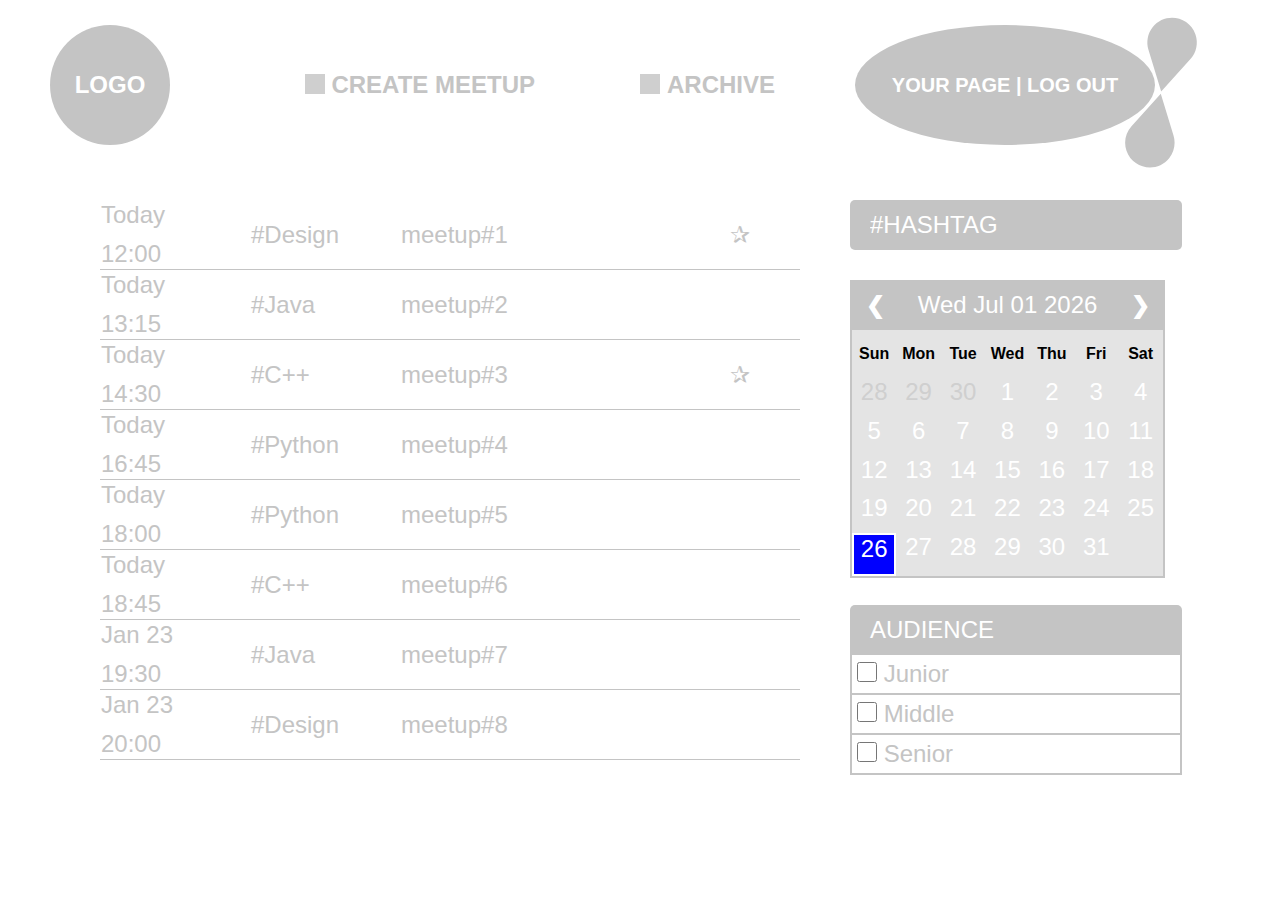
==== commit a582a86a: "update files" ====
--- a/html/calendar_search_1.html
+++ b/html/calendar_search_1.html
@@ -13,7 +13,7 @@
 
 <body onload="renderDate()">
     <section class="adaptive">
-        <p>This site is under development, it is supported only by devices with a screen resolution of 1920x1080 and 1440x1024.</p>
+        <p>Greetings! Thank you for visiting this site. This site is under development, not supported by mobile devices.</p>
     </section>
     <main id="main" class="calendar-search">
         <div class="calendar-search-container">
--- a/css/media.css
+++ b/css/media.css
@@ -9,6 +9,7 @@
         display: none;
     }
 
+	/*Calendar Search Start*/
 
     nav.header-calendar-search div.welcome {
         margin-left: 80px;
@@ -18,14 +19,6 @@
         right: 75px;
         margin-left: 50px;
 
-    }
-
-    div.create-meetup {
-        margin-left: 300px;
-    }
-
-    div.create-meetup_archive-wripper {
-        margin-left: 0;
     }
 
     div.calendar-search-wrapper-left {
@@ -46,9 +39,14 @@
         margin-left: 100px;
         margin-bottom: 20px;
     }
+
+    /*Calendar Search End*/
 }
 
 @media only screen and (max-height: 900px) {
+
+	/*Main Start*/
+
     div.wrapper {
         margin-top: 20px;
     }
@@ -86,6 +84,8 @@
         margin-top: 55px;
         height: 202px;
     }
+
+    /*Main End*/
 }
 
 
@@ -165,6 +165,10 @@
         height: 50px;
     }
 
+    #main > div > form {
+        margin-bottom: 50px;
+    }
+
     /*-----SignUP LogIn End-----*/
 
     /*-----Calendar-Search Start-----*/
@@ -178,22 +182,30 @@
         position: static;
     }
 
-    #main>div>nav>div.create-meetup_archive-wripper>div.create-meetup {
-        margin-left: 150px;
-    }
+    div.create-meetup_archive-wripper,
+	div.create-meetup_calendar-wripper {
+    margin-left: 125px;
+    
+}
 
     #main>div>div>div.calendar-search-wrapper-left,
     #main>div>div>div.calendar-search-wrapper-right {
         margin-top: 30px;
     }
 
+    #main > div > div > div.calendar-search-wrapper-left {
+        min-height: auto;
+        margin-bottom: 50px;
+    }
+
     #main>div>div>div.calendar-search-wrapper-left>table {
         min-width: 700px;
     }
 
+
+
     #main > div > nav > div.welcome {
     	width: 300px;
-    	margin-left: 95px;
     }
 
 
@@ -219,6 +231,8 @@
     	padding: 5px;
     }
 
+
+
     /*-----Calendar-Search End-----*/
 
     /*-----User Page Start-----*/
@@ -226,10 +240,6 @@
     div.calendar-search-wrapper-left>table:nth-child(2)>tbody>tr:nth-child(1)>td.last.border,
     div.calendar-search-wrapper-left>table:nth-child(5)>tbody>tr:nth-child(1)>td.last.border {
         min-width: 200px;
-    }
-
-    #main > div > div > div.calendar-search-wrapper-right {
-    	margin-left: 100px;
     }
 
     /*-----User Page End-----*/
